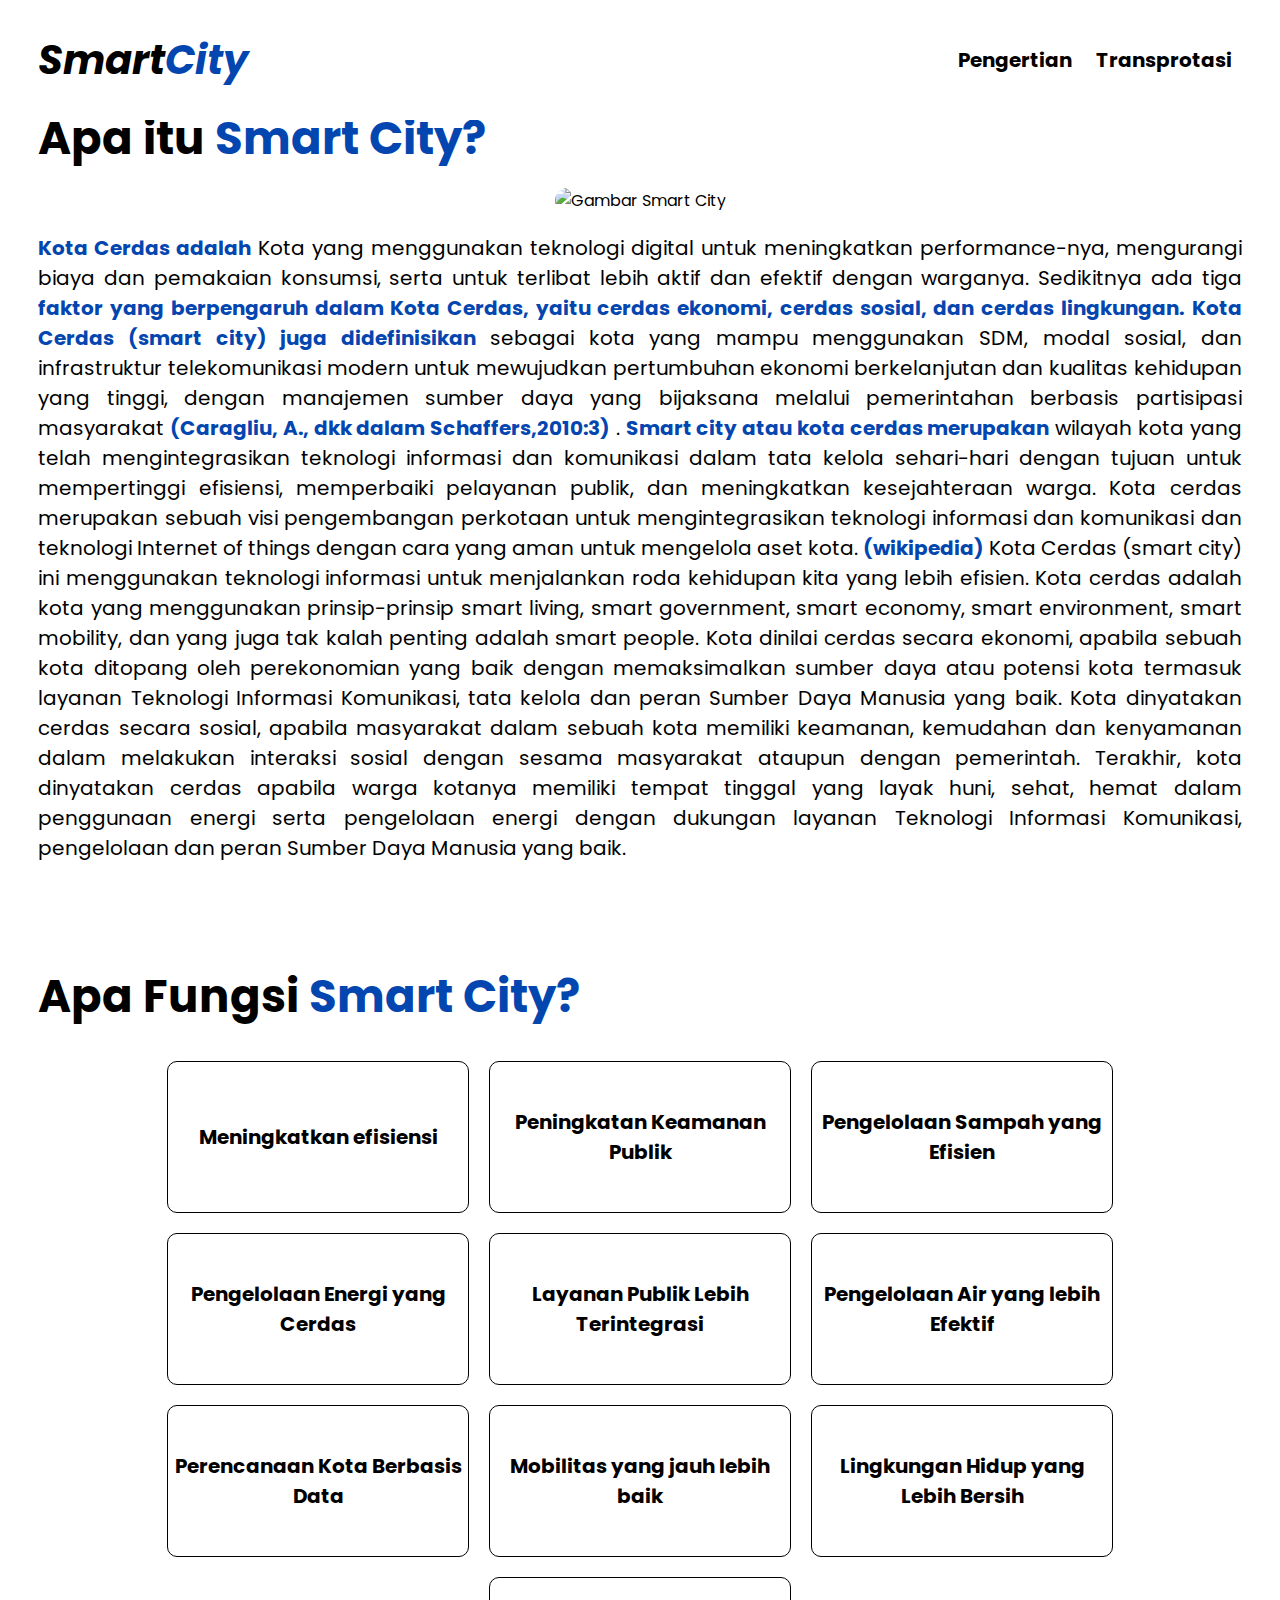
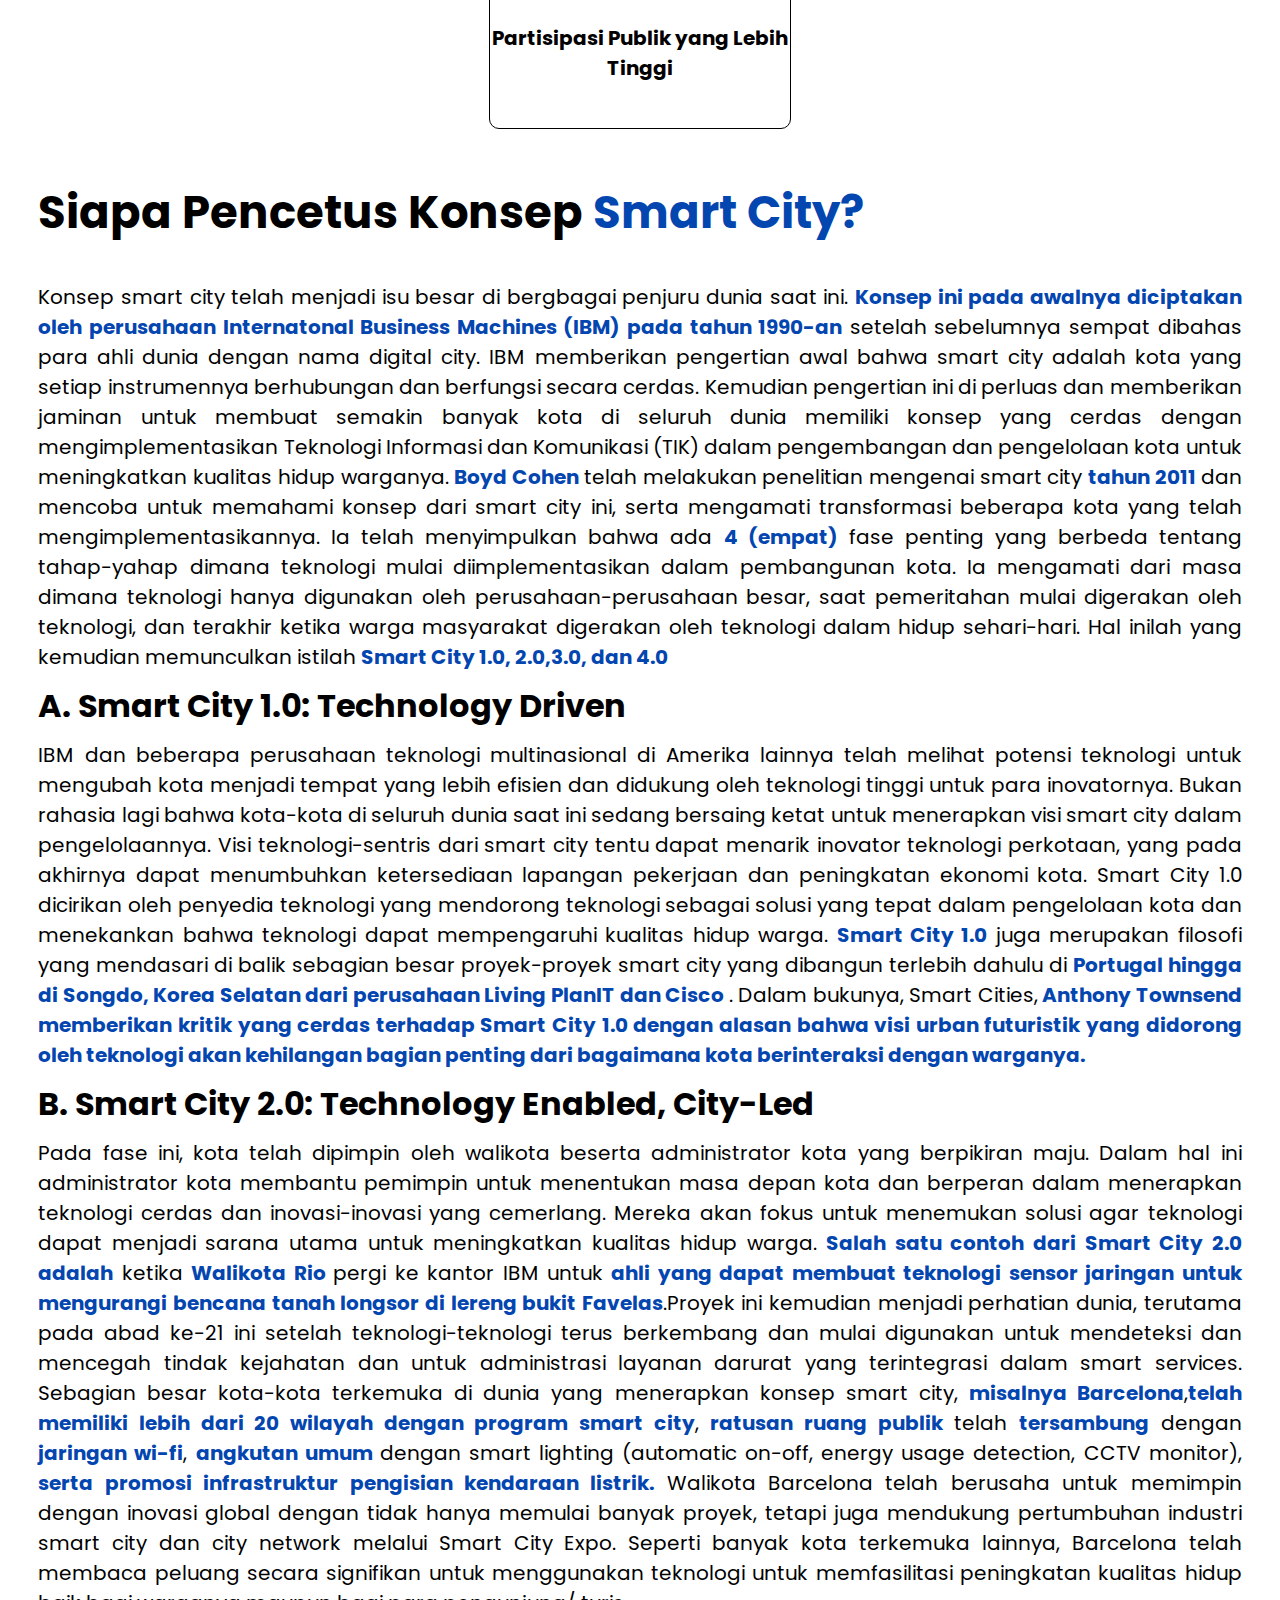
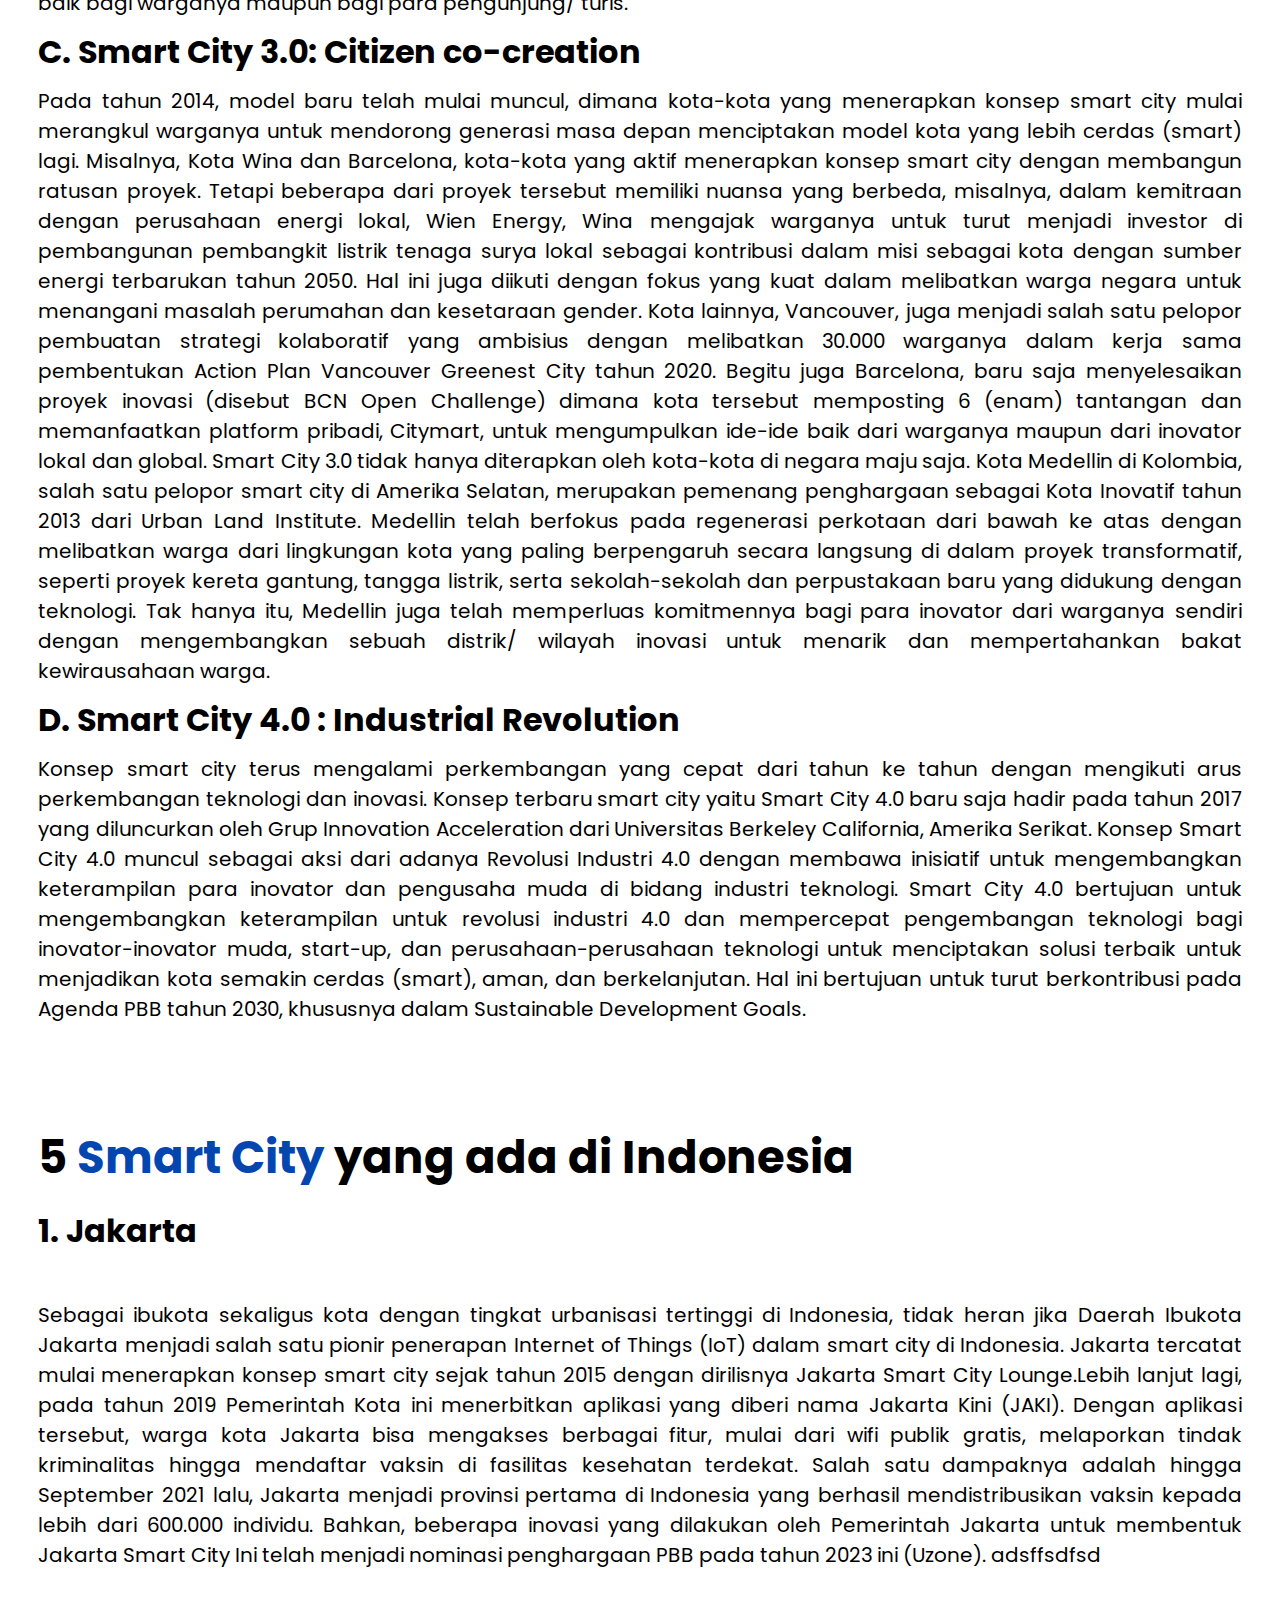
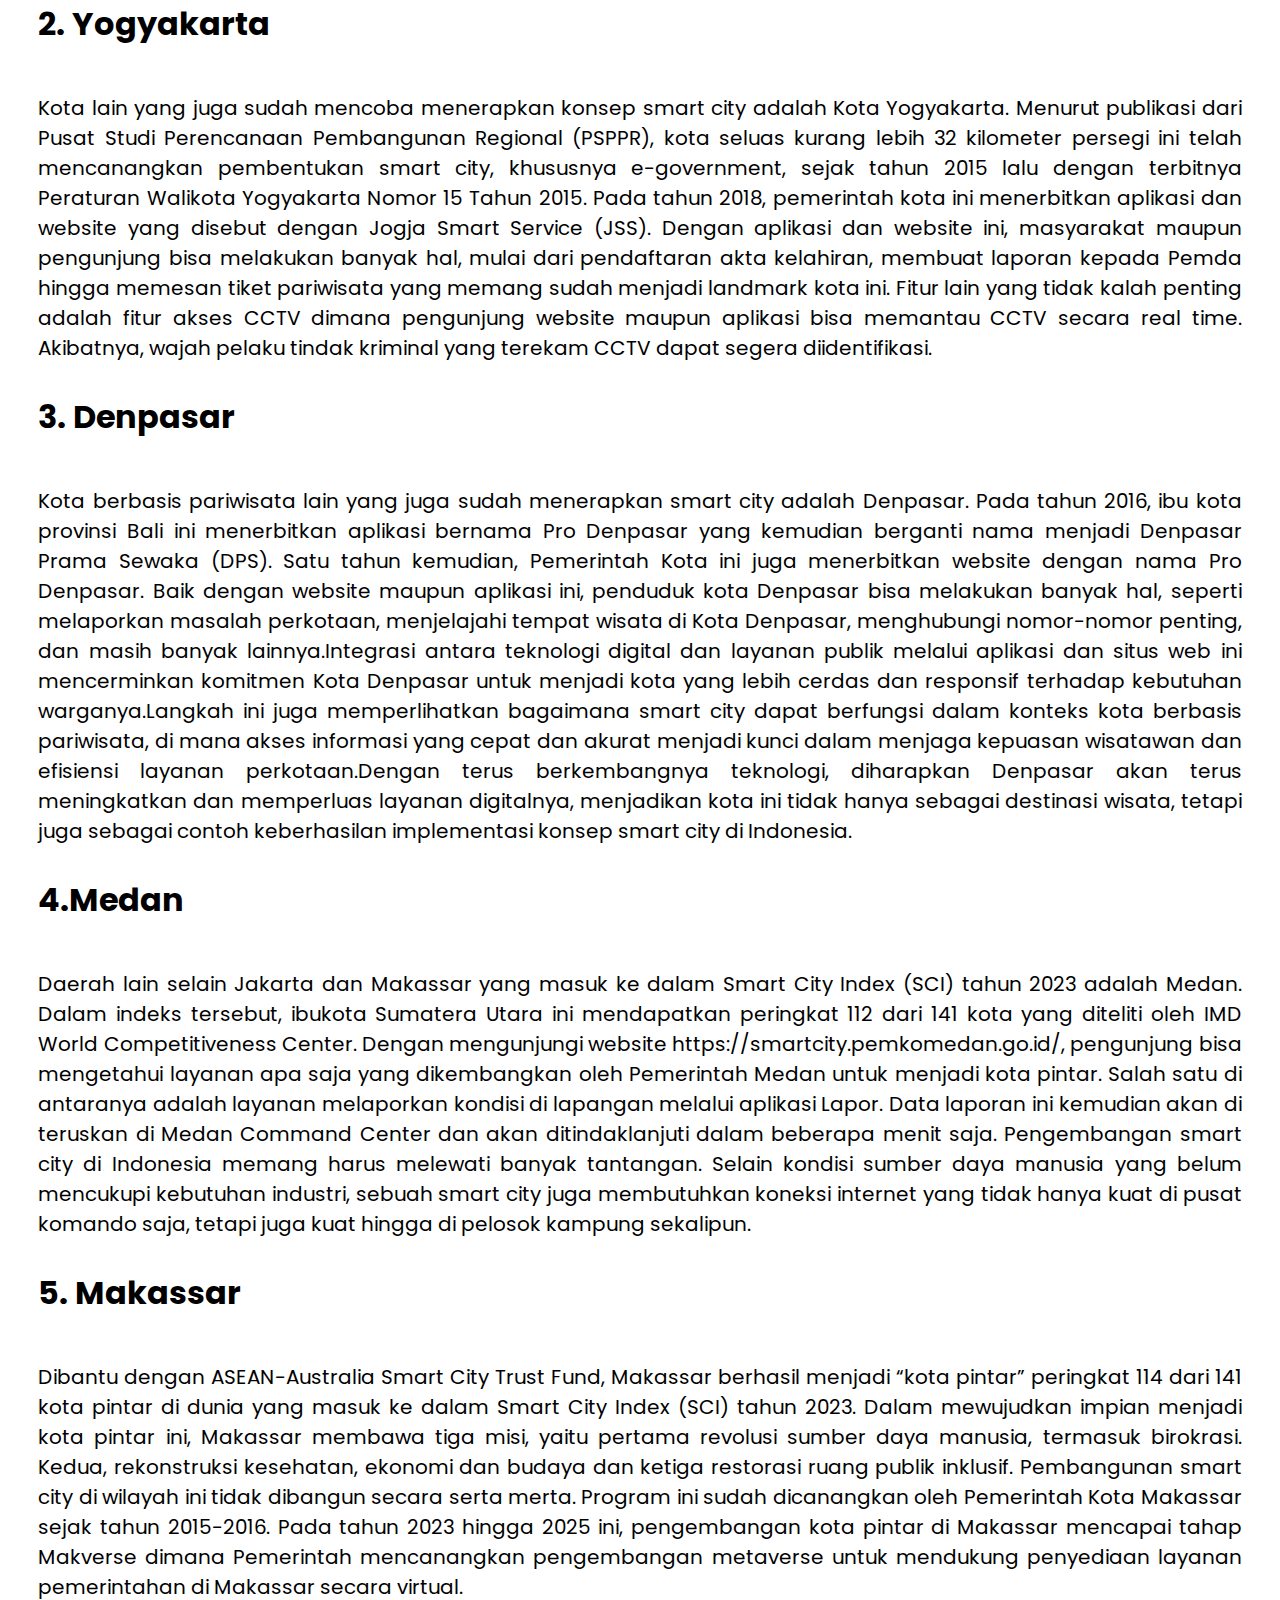
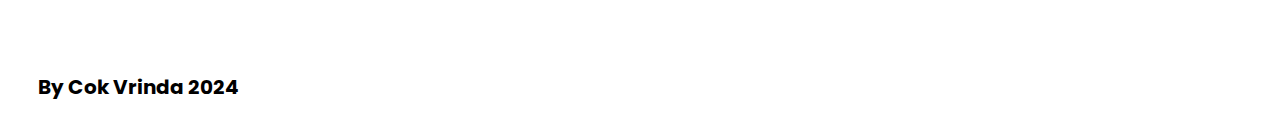
==== index.html @ 374bb56d "1801" ====
<!DOCTYPE html>
<html lang="en">

<head>
  <meta charset="UTF-8" />
  <meta name="viewport" content="width=device-width, initial-scale=1.0" />
  <title>Pengertian Smart City</title>
  <link rel="stylesheet" href="pengertianstyle.css" />
  <link rel="preconnect" href="https://fonts.googleapis.com" />
  <link rel="preconnect" href="https://fonts.gstatic.com" crossorigin />
  <link
    href="https://fonts.googleapis.com/css2?family=Poppins:ital,wght@0,100;0,200;0,300;0,400;0,500;0,600;0,700;0,800;0,900;1,100;1,200;1,300;1,400;1,500;1,600;1,700;1,800;1,900&display=swap"
    rel="stylesheet" />
  <script src="https://kit.fontawesome.com/1897315b86.js" crossorigin="anonymous"></script>

  <script src="https://unpkg.com/feather-icons"></script>
</head>

<body>
  <!-- Navbar -->
  <nav class="navbar" id="navbar">
    <div class="navbar-logo">
      <p>Smart<span>City</span></p>
    </div>
    <div class="navbar-tengah">
      <a href="index.html">Pengertian</a>
      <a href="Transprortasi.html">Transprotasi</a>
      <i data-feather="moon" id="modegelap" onclick="klikmodegelap()"></i>
      <i data-feather="sun" onclick="klikmodeterang()"></i>
    </div>
    <i data-feather="menu" id="menu"></i>
  </nav>
  <nav class="dropdown" id="dropdown">
    <div class="isidropdown ">
      <a href="index.html">Pengertian</a>
      <a href="Transprortasi.html">Transprotasi</a>
      <div class="isidropdown-mode"> <i data-feather="moon" id="modegelap" onclick="klikmodegelap()"></i>
        <i data-feather="sun" onclick="klikmodeterang()"></i>
      </div>
    </div>

  </nav>

  <!-- Isi -->
  <div class="isi">
    <p class="judul">Apa itu <span>Smart City?</span></p>
    <div class="awal">
      <img src="image/smartcity.jpg" alt="Gambar Smart City" />
      <div>
        <p>
          <span>Kota Cerdas adalah</span>
          Kota yang menggunakan teknologi digital untuk meningkatkan
          performance-nya, mengurangi biaya dan pemakaian konsumsi, serta
          untuk terlibat lebih aktif dan efektif dengan warganya. Sedikitnya
          ada tiga
          <span>faktor yang berpengaruh dalam Kota Cerdas, yaitu cerdas ekonomi,
            cerdas sosial, dan cerdas lingkungan.</span>
          <span>Kota Cerdas (smart city) juga didefinisikan</span> sebagai
          kota yang mampu menggunakan SDM, modal sosial, dan infrastruktur
          telekomunikasi modern untuk mewujudkan pertumbuhan ekonomi
          berkelanjutan dan kualitas kehidupan yang tinggi, dengan manajemen
          sumber daya yang bijaksana melalui pemerintahan berbasis partisipasi
          masyarakat <span>(Caragliu, A., dkk dalam Schaffers,2010:3)</span> .
          <span>Smart city atau kota cerdas merupakan</span> wilayah kota yang
          telah mengintegrasikan teknologi informasi dan komunikasi dalam tata
          kelola sehari-hari dengan tujuan untuk mempertinggi efisiensi,
          memperbaiki pelayanan publik, dan meningkatkan kesejahteraan warga.
          Kota cerdas merupakan sebuah visi pengembangan perkotaan untuk
          mengintegrasikan teknologi informasi dan komunikasi dan teknologi
          Internet of things dengan cara yang aman untuk mengelola aset kota.
          <span>(wikipedia)</span> Kota Cerdas (smart city) ini menggunakan
          teknologi informasi untuk menjalankan roda kehidupan kita yang lebih
          efisien. Kota cerdas adalah kota yang menggunakan prinsip-prinsip
          smart living, smart government, smart economy, smart environment,
          smart mobility, dan yang juga tak kalah penting adalah smart people.
          Kota dinilai cerdas secara ekonomi, apabila sebuah kota ditopang
          oleh perekonomian yang baik dengan memaksimalkan sumber daya atau
          potensi kota termasuk layanan Teknologi Informasi Komunikasi, tata
          kelola dan peran Sumber Daya Manusia yang baik. Kota dinyatakan
          cerdas secara sosial, apabila masyarakat dalam sebuah kota memiliki
          keamanan, kemudahan dan kenyamanan dalam melakukan interaksi sosial
          dengan sesama masyarakat ataupun dengan pemerintah. Terakhir, kota
          dinyatakan cerdas apabila warga kotanya memiliki tempat tinggal yang
          layak huni, sehat, hemat dalam penggunaan energi serta pengelolaan
          energi dengan dukungan layanan Teknologi Informasi Komunikasi,
          pengelolaan dan peran Sumber Daya Manusia yang baik.
        </p>
      </div>
    </div>
    <div class="kedua">
      <p class="judul">Apa Fungsi <span>Smart City?</span></p>
      <div class="kotak">
        <div>
          <i data-feather="command"></i>
          <p>Meningkatkan efisiensi</p>
        </div>
        <div>
          <i data-feather="lock"></i>
          <p>Peningkatan Keamanan Publik</p>
        </div>
        <div>
          <i data-feather="trash"></i>
          <p>Pengelolaan Sampah yang Efisien</p>
        </div>
        <div>
          <i data-feather="wind"></i>
          <p>Pengelolaan Energi yang Cerdas</p>
        </div>
        <div>
          <i data-feather="user"></i>
          <p>Layanan Publik Lebih Terintegrasi</p>
        </div>
        <div>
          <i data-feather="droplet"></i>
          <p>Pengelolaan Air yang lebih Efektif</p>
        </div>
        <div>
          <i data-feather="database"></i>
          <p>Perencanaan Kota Berbasis Data</p>
        </div>
        <div>
          <i data-feather="truck"></i>
          <p>Mobilitas yang jauh lebih baik</p>
        </div>
        <div>
          <i data-feather="cloud"></i>
          <p>Lingkungan Hidup yang Lebih Bersih</p>
        </div>
        <div>
          <i data-feather="user"></i>
          <p>Partisipasi Publik yang Lebih Tinggi</p>
        </div>
      </div>
    </div>
    <p class="judul">Siapa Pencetus Konsep <span>Smart City? </span></p>

    <div class="ketiga">
      <img src="image/IBM.png" alt="" />
      <div>
        <p>
          Konsep smart city telah menjadi isu besar di bergbagai penjuru dunia
          saat ini.
          <span>Konsep ini pada awalnya diciptakan oleh perusahaan Internatonal
            Business Machines (IBM) pada tahun 1990-an</span>
          setelah sebelumnya sempat dibahas para ahli dunia dengan nama
          digital city. IBM memberikan pengertian awal bahwa smart city adalah
          kota yang setiap instrumennya berhubungan dan berfungsi secara
          cerdas. Kemudian pengertian ini di perluas dan memberikan jaminan
          untuk membuat semakin banyak kota di seluruh dunia memiliki konsep
          yang cerdas dengan mengimplementasikan Teknologi Informasi dan
          Komunikasi (TIK) dalam pengembangan dan pengelolaan kota untuk
          meningkatkan kualitas hidup warganya. <span>Boyd Cohen </span> telah
          melakukan penelitian mengenai smart city
          <span> tahun 2011 </span> dan mencoba untuk memahami konsep dari
          smart city ini, serta mengamati transformasi beberapa kota yang
          telah mengimplementasikannya. Ia telah menyimpulkan bahwa ada
          <span>4 (empat)</span> fase penting yang berbeda tentang tahap-yahap
          dimana teknologi mulai diimplementasikan dalam pembangunan kota. Ia
          mengamati dari masa dimana teknologi hanya digunakan oleh
          perusahaan-perusahaan besar, saat pemeritahan mulai digerakan oleh
          teknologi, dan terakhir ketika warga masyarakat digerakan oleh
          teknologi dalam hidup sehari-hari. Hal inilah yang kemudian
          memunculkan istilah
          <span>Smart City 1.0, 2.0,3.0, dan 4.0 </span>
        </p>
        <h1>A. Smart City 1.0: Technology Driven</h1>
        <p>
          IBM dan beberapa perusahaan teknologi multinasional di Amerika
          lainnya telah melihat potensi teknologi untuk mengubah kota menjadi
          tempat yang lebih efisien dan didukung oleh teknologi tinggi untuk
          para inovatornya. Bukan rahasia lagi bahwa kota-kota di seluruh
          dunia saat ini sedang bersaing ketat untuk menerapkan visi smart
          city dalam pengelolaannya. Visi teknologi-sentris dari smart city
          tentu dapat menarik inovator teknologi perkotaan, yang pada akhirnya
          dapat menumbuhkan ketersediaan lapangan pekerjaan dan peningkatan
          ekonomi kota. Smart City 1.0 dicirikan oleh penyedia teknologi yang
          mendorong teknologi sebagai solusi yang tepat dalam pengelolaan kota
          dan menekankan bahwa teknologi dapat mempengaruhi kualitas hidup
          warga. <span>Smart City 1.0</span> juga merupakan filosofi yang
          mendasari di balik sebagian besar proyek-proyek smart city yang
          dibangun terlebih dahulu di
          <span>
            Portugal hingga di Songdo, Korea Selatan dari perusahaan Living
            PlanIT dan Cisco </span>. Dalam bukunya, Smart Cities,<span>
            Anthony Townsend memberikan kritik yang cerdas terhadap Smart City
            1.0 dengan alasan bahwa visi urban futuristik yang didorong oleh
            teknologi akan kehilangan bagian penting dari bagaimana kota
            berinteraksi dengan warganya.</span>
        </p>
        <h1>B. Smart City 2.0: Technology Enabled, City-Led</h1>
        <p>
          Pada fase ini, kota telah dipimpin oleh walikota beserta
          administrator kota yang berpikiran maju. Dalam hal ini administrator
          kota membantu pemimpin untuk menentukan masa depan kota dan berperan
          dalam menerapkan teknologi cerdas dan inovasi-inovasi yang
          cemerlang. Mereka akan fokus untuk menemukan solusi agar teknologi
          dapat menjadi sarana utama untuk meningkatkan kualitas hidup warga.
          <span>Salah satu contoh dari Smart City 2.0 adalah</span> ketika
          <span>Walikota Rio </span> pergi ke kantor IBM untuk
          <span>
            ahli yang dapat membuat teknologi sensor jaringan untuk mengurangi
            bencana tanah longsor di lereng bukit Favelas</span>.Proyek ini kemudian menjadi perhatian dunia, terutama
          pada abad
          ke-21 ini setelah teknologi-teknologi terus berkembang dan mulai
          digunakan untuk mendeteksi dan mencegah tindak kejahatan dan untuk
          administrasi layanan darurat yang terintegrasi dalam smart services.
          Sebagian besar kota-kota terkemuka di dunia yang menerapkan konsep
          smart city, <span>misalnya Barcelona</span>,<span>telah memiliki lebih dari 20 wilayah dengan program smart
            city</span>, <span>ratusan ruang publik</span> telah
          <span>tersambung</span> dengan <span>jaringan wi-fi</span>,
          <span>angkutan umum </span>dengan smart lighting (automatic on-off,
          energy usage detection, CCTV monitor),
          <span>serta promosi infrastruktur pengisian kendaraan listrik.</span>
          Walikota Barcelona telah berusaha untuk memimpin dengan inovasi
          global dengan tidak hanya memulai banyak proyek, tetapi juga
          mendukung pertumbuhan industri smart city dan city network melalui
          Smart City Expo. Seperti banyak kota terkemuka lainnya, Barcelona
          telah membaca peluang secara signifikan untuk menggunakan teknologi
          untuk memfasilitasi peningkatan kualitas hidup baik bagi warganya
          maupun bagi para pengunjung/ turis.
        </p>
        <h1>C. Smart City 3.0: Citizen co-creation</h1>
        <p>
          Pada tahun 2014, model baru telah mulai muncul, dimana kota-kota
          yang menerapkan konsep smart city mulai merangkul warganya untuk
          mendorong generasi masa depan menciptakan model kota yang lebih
          cerdas (smart) lagi. Misalnya, Kota Wina dan Barcelona, kota-kota
          yang aktif menerapkan konsep smart city dengan membangun ratusan
          proyek. Tetapi beberapa dari proyek tersebut memiliki nuansa yang
          berbeda, misalnya, dalam kemitraan dengan perusahaan energi lokal,
          Wien Energy, Wina mengajak warganya untuk turut menjadi investor di
          pembangunan pembangkit listrik tenaga surya lokal sebagai kontribusi
          dalam misi sebagai kota dengan sumber energi terbarukan tahun 2050.
          Hal ini juga diikuti dengan fokus yang kuat dalam melibatkan warga
          negara untuk menangani masalah perumahan dan kesetaraan gender. Kota
          lainnya, Vancouver, juga menjadi salah satu pelopor pembuatan
          strategi kolaboratif yang ambisius dengan melibatkan 30.000 warganya
          dalam kerja sama pembentukan Action Plan Vancouver Greenest City
          tahun 2020. Begitu juga Barcelona, baru saja menyelesaikan proyek
          inovasi (disebut BCN Open Challenge) dimana kota tersebut memposting
          6 (enam) tantangan dan memanfaatkan platform pribadi, Citymart,
          untuk mengumpulkan ide-ide baik dari warganya maupun dari inovator
          lokal dan global. Smart City 3.0 tidak hanya diterapkan oleh
          kota-kota di negara maju saja. Kota Medellin di Kolombia, salah satu
          pelopor smart city di Amerika Selatan, merupakan pemenang
          penghargaan sebagai Kota Inovatif tahun 2013 dari Urban Land
          Institute. Medellin telah berfokus pada regenerasi perkotaan dari
          bawah ke atas dengan melibatkan warga dari lingkungan kota yang
          paling berpengaruh secara langsung di dalam proyek transformatif,
          seperti proyek kereta gantung, tangga listrik, serta sekolah-sekolah
          dan perpustakaan baru yang didukung dengan teknologi. Tak hanya itu,
          Medellin juga telah memperluas komitmennya bagi para inovator dari
          warganya sendiri dengan mengembangkan sebuah distrik/ wilayah
          inovasi untuk menarik dan mempertahankan bakat kewirausahaan warga.
        </p>
        <h1>D. Smart City 4.0 : Industrial Revolution</h1>
        <p>
          Konsep smart city terus mengalami perkembangan yang cepat dari tahun
          ke tahun dengan mengikuti arus perkembangan teknologi dan inovasi.
          Konsep terbaru smart city yaitu Smart City 4.0 baru saja hadir pada
          tahun 2017 yang diluncurkan oleh Grup Innovation Acceleration dari
          Universitas Berkeley California, Amerika Serikat. Konsep Smart City
          4.0 muncul sebagai aksi dari adanya Revolusi Industri 4.0 dengan
          membawa inisiatif untuk mengembangkan keterampilan para inovator dan
          pengusaha muda di bidang industri teknologi. Smart City 4.0
          bertujuan untuk mengembangkan keterampilan untuk revolusi industri
          4.0 dan mempercepat pengembangan teknologi bagi inovator-inovator
          muda, start-up, dan perusahaan-perusahaan teknologi untuk
          menciptakan solusi terbaik untuk menjadikan kota semakin cerdas
          (smart), aman, dan berkelanjutan. Hal ini bertujuan untuk turut
          berkontribusi pada Agenda PBB tahun 2030, khususnya dalam
          Sustainable Development Goals.
        </p>
      </div>
    </div>
    <p class="judul">5 <span>Smart City </span>yang ada di Indonesia</p>
    <div class="keempat">
      <h1>1. Jakarta</h1>

      <div class="contoh">
        <img src="image/jakarta.jpg" alt="" />
        <p>
          Sebagai ibukota sekaligus kota dengan tingkat urbanisasi tertinggi
          di Indonesia, tidak heran jika Daerah Ibukota Jakarta menjadi salah
          satu pionir penerapan Internet of Things (IoT) dalam smart city di
          Indonesia. Jakarta tercatat mulai menerapkan konsep smart city sejak
          tahun 2015 dengan dirilisnya Jakarta Smart City Lounge.Lebih lanjut
          lagi, pada tahun 2019 Pemerintah Kota ini menerbitkan aplikasi yang
          diberi nama Jakarta Kini (JAKI). Dengan aplikasi tersebut, warga
          kota Jakarta bisa mengakses berbagai fitur, mulai dari wifi publik
          gratis, melaporkan tindak kriminalitas hingga mendaftar vaksin di
          fasilitas kesehatan terdekat. Salah satu dampaknya adalah hingga
          September 2021 lalu, Jakarta menjadi provinsi pertama di Indonesia
          yang berhasil mendistribusikan vaksin kepada lebih dari 600.000
          individu. Bahkan, beberapa inovasi yang dilakukan oleh Pemerintah
          Jakarta untuk membentuk Jakarta Smart City Ini telah menjadi
          nominasi penghargaan PBB pada tahun 2023 ini (Uzone). adsffsdfsd
        </p>
      </div>
      <h1>2. Yogyakarta</h1>
      <div class="contoh">
        <img src="image/yogyakarta.jpg" alt="" />
        <p>
          Kota lain yang juga sudah mencoba menerapkan konsep smart city
          adalah Kota Yogyakarta. Menurut publikasi dari Pusat Studi
          Perencanaan Pembangunan Regional (PSPPR), kota seluas kurang lebih
          32 kilometer persegi ini telah mencanangkan pembentukan smart city,
          khususnya e-government, sejak tahun 2015 lalu dengan terbitnya
          Peraturan Walikota Yogyakarta Nomor 15 Tahun 2015. Pada tahun 2018,
          pemerintah kota ini menerbitkan aplikasi dan website yang disebut
          dengan Jogja Smart Service (JSS). Dengan aplikasi dan website ini,
          masyarakat maupun pengunjung bisa melakukan banyak hal, mulai dari
          pendaftaran akta kelahiran, membuat laporan kepada Pemda hingga
          memesan tiket pariwisata yang memang sudah menjadi landmark kota
          ini. Fitur lain yang tidak kalah penting adalah fitur akses CCTV
          dimana pengunjung website maupun aplikasi bisa memantau CCTV secara
          real time. Akibatnya, wajah pelaku tindak kriminal yang terekam CCTV
          dapat segera diidentifikasi.
        </p>
      </div>
      <h1>3. Denpasar</h1>
      <div class="contoh">
        <img src="image/Denpasar-2_0.jpeg" alt="" />
        <p>
          Kota berbasis pariwisata lain yang juga sudah menerapkan smart city
          adalah Denpasar. Pada tahun 2016, ibu kota provinsi Bali ini
          menerbitkan aplikasi bernama Pro Denpasar yang kemudian berganti
          nama menjadi Denpasar Prama Sewaka (DPS). Satu tahun kemudian,
          Pemerintah Kota ini juga menerbitkan website dengan nama Pro
          Denpasar. Baik dengan website maupun aplikasi ini, penduduk kota
          Denpasar bisa melakukan banyak hal, seperti melaporkan masalah
          perkotaan, menjelajahi tempat wisata di Kota Denpasar, menghubungi
          nomor-nomor penting, dan masih banyak lainnya.Integrasi antara
          teknologi digital dan layanan publik melalui aplikasi dan situs web
          ini mencerminkan komitmen Kota Denpasar untuk menjadi kota yang
          lebih cerdas dan responsif terhadap kebutuhan warganya.Langkah ini
          juga memperlihatkan bagaimana smart city dapat berfungsi dalam
          konteks kota berbasis pariwisata, di mana akses informasi yang cepat
          dan akurat menjadi kunci dalam menjaga kepuasan wisatawan dan
          efisiensi layanan perkotaan.Dengan terus berkembangnya teknologi,
          diharapkan Denpasar akan terus meningkatkan dan memperluas layanan
          digitalnya, menjadikan kota ini tidak hanya sebagai destinasi
          wisata, tetapi juga sebagai contoh keberhasilan implementasi konsep
          smart city di Indonesia.
        </p>
      </div>
      <h1>4.Medan</h1>
      <div class="contoh">
        <img src="/image/KOTA-MEDAN.jpg" alt="" />
        <p>
          Daerah lain selain Jakarta dan Makassar yang masuk ke dalam Smart
          City Index (SCI) tahun 2023 adalah Medan. Dalam indeks tersebut,
          ibukota Sumatera Utara ini mendapatkan peringkat 112 dari 141 kota
          yang diteliti oleh IMD World Competitiveness Center. Dengan
          mengunjungi website https://smartcity.pemkomedan.go.id/, pengunjung
          bisa mengetahui layanan apa saja yang dikembangkan oleh Pemerintah
          Medan untuk menjadi kota pintar. Salah satu di antaranya adalah
          layanan melaporkan kondisi di lapangan melalui aplikasi Lapor. Data
          laporan ini kemudian akan di teruskan di Medan Command Center dan
          akan ditindaklanjuti dalam beberapa menit saja. Pengembangan smart
          city di Indonesia memang harus melewati banyak tantangan. Selain
          kondisi sumber daya manusia yang belum mencukupi kebutuhan industri,
          sebuah smart city juga membutuhkan koneksi internet yang tidak hanya
          kuat di pusat komando saja, tetapi juga kuat hingga di pelosok
          kampung sekalipun.
        </p>
      </div>
      <h1>5. Makassar</h1>
      <div class="contoh">
        <img src="image/makasar.jpg" alt="" />
        <p>
          Dibantu dengan ASEAN-Australia Smart City Trust Fund, Makassar
          berhasil menjadi “kota pintar” peringkat 114 dari 141 kota pintar di
          dunia yang masuk ke dalam Smart City Index (SCI) tahun 2023. Dalam
          mewujudkan impian menjadi kota pintar ini, Makassar membawa tiga
          misi, yaitu pertama revolusi sumber daya manusia, termasuk
          birokrasi. Kedua, rekonstruksi kesehatan, ekonomi dan budaya dan
          ketiga restorasi ruang publik inklusif. Pembangunan smart city di
          wilayah ini tidak dibangun secara serta merta. Program ini sudah
          dicanangkan oleh Pemerintah Kota Makassar sejak tahun 2015-2016.
          Pada tahun 2023 hingga 2025 ini, pengembangan kota pintar di
          Makassar mencapai tahap Makverse dimana Pemerintah mencanangkan
          pengembangan metaverse untuk mendukung penyediaan layanan
          pemerintahan di Makassar secara virtual.
        </p>
      </div>
    </div>
  </div>
  <footer>
    <div class="footeratas">  
      <a href="https://www.instagram.com/cokvrindaaa88/"><i class="fa-brands fa-instagram"></i></a>
      <a href="https://www.tiktok.com/@cokvrindaa"><i class="fa-brands fa-tiktok"></i></a>
    </div>
    <p>By Cok Vrinda 2024</p>
  </footer>
  <script>
    feather.replace();
  </script>
  <script src="index.js"></script>
</body>

</html>
---- pengertianstyle.css ----
:root {
  --primary: rgb(4, 70, 176);
}

* {
  font-family: "Poppins", sans-serif;
  margin: 0;
  padding: 0;
  text-decoration: none;
}

body {
  font-family: "Poppins", sans-serif;
}

.navbar {
  padding: 30px 3%;
  display: flex;
  justify-content: space-between;
  align-items: center;
  position: fixed;
  top: 0;
  left: 0;
  right: 0;
  z-index: 9999;
  background-color: white;
}

.navbar .navbar-logo {
  font-weight: bold;
  font-size: 40px;
  font-style: italic;
}

.navbar .navbar-logo span {
  font-weight: bold;
  font-size: 40px;
  font-style: italic;
  color: var(--primary);
}

.navbar .navbar-tengah a {
  font-weight: bold;
  font-size: 20px;
  color: black;
  padding: 10px;
}

.isi {
  padding: 30px 3%;
}
/* Isi awal */
.isi .awal {
  display: block;
  gap: 20px;
  align-items: flex-start;
  margin-bottom: 100px;
}

.isi .judul {
  font-weight: bold;
  font-size: 45px;
  margin-top: 50px;
  margin-bottom: 15px;
}

.isi .judul span {
  font-weight: bold;
  color: var(--primary);
}

.isi .awal p {
  text-align: justify;
  font-size: 20px;
}

.isi .awal img {
  max-width: 40%;
  border-radius: 20px;
  height: auto;
  float: left;
  object-fit: cover;
  margin-right: 10px;
}
.isi .awal span {
  font-weight: bold;
  color: var(--primary);
}

/* Isi ke 2 */
.kedua .judul {
  margin-bottom: 30px;
}

.kedua .kotak {
  display: flex;
  gap: 20px;
  flex-wrap: wrap;
  align-items: center;
  justify-content: center;
}

.kedua .kotak div {
  border-radius: 10px;
  border: solid 1px;
  height: 150px;
  width: 300px;
  flex-direction: column;
  display: flex;
  align-items: center;
  justify-content: center;
  text-align: center;
}

.kedua .kotak div p {
  font-size: 20px;
  font-weight: bold;
  margin: 0;
}

/* Isi ke tiga */
.judul {
  margin-top: 30px;
}

.ketiga span {
  color: var(--primary);
  font-weight: bold;
}

.ketiga p {
  text-align: justify;
  font-size: 20px;
}

.isi .ketiga {
  display: block;
  gap: 20px;
  align-items: flex-end;
  margin-bottom: 100px;
}

.isi .ketiga img {
  max-width: 40%;
  border-radius: 20px;
  height: auto;
  float: right;
  object-fit: cover;
  margin-left: 10px;
}
.isi .ketiga h1 {
  margin-top: 10px;
  margin-bottom: 10px;
}
/* Isi ke empat */
.isi .keempat span {
  font-weight: bold;
  color: var(--primary);
}
.keempat p {
  text-align: justify;
  font-size: 20px;
}
.keempat .contoh {
  display: block;
  gap: 20px;
  align-items: flex-start;
  margin-bottom: 10px;
}
.keempat .contoh img {
  max-width: 20%;
  border-radius: 20px;
  height: auto;
  float: left;
  object-fit: cover;
  margin-right: 10px;
}

#menu {
  display: none;
}
/* Dark Light Mode */
body.styledarkmode {
  background-color: black;
  color: white;
}
.navbar.styledarkmode {
  background-color: black;
}
.navbar.styledarkmode a {
  color: white;
}
.dropdown.styledarkmode {
  background-color: black;
}
.dropdown.styledarkmode a {
  color: white;
}
/* Footer */
footer{
  padding: 30px 3%;
  display: flex;
  flex-direction: column;
}
.footeratas{
  display: flex;
  gap: 10px;
}
footer p{
  font-size: 20px;
  font-weight: bold;
}
footer i{
  font-size: 20px;
  font-weight: bold;
  color: black;
}

/* Responsiv */
@media (max-width: 1440px) {
  .isi .awal,
  .isi .ketiga,
  .isi .keempat {
    flex-direction: column;
    gap: 20px;
    /* align-items: center; */
    display: flex;
  }
  .judul {
    text-align: left;
  }

  .isi .awal img,
  .isi .ketiga img {
    max-width: 70%;
    margin: 0 auto; /* Pusatkan gambar */
    float: none; /* Hapus floating */
  }
  .isi .keempat img {
    max-width: 30%;
    margin: 0 auto; /* Pusatkan gambar */
    float: none; /* Hapus floating */
  }
}
/* hp */
@media (max-width: 900px) {
  /* Dropdown */
  .dropdown {
    padding: 30px 3%;
    display: flex;
    position: fixed;
    margin-top: 80px;
    background-color: white;
    display: none;
    left: 0;
    right: 0;
  }
  .isidropdown{
    display: flex;
    flex-direction: column;
    align-items: center;
    gap: 10px ;
  }
  .isidropdown a{
    color: black;
    font-weight: bold;
  }
  .isidropdown-mode{
    display: flex;
    flex-direction: row;
  }
  .navbar {
    padding: 20px 3%;
    display: flex;
    justify-content: space-between;
    align-items: center;
    position: fixed;
    top: 0;
    left: 0;
    right: 0;
    z-index: 9999;
    background-color: white;
  }
  .navbar .navbar-tengah {
    display: none;
  }
  #menu {
    display: block;
  }
  .isi .judul {
    font-weight: bold;
    font-size: 35px;
    margin-top: 60px;
    margin-bottom: 15px;
  }
  .navbar .navbar-logo {
    font-weight: bold;
    font-size: 35px;
    font-style: italic;
  }
  .navbar .navbar-logo span {
    font-weight: bold;
    font-size: 35px;
    font-style: italic;
  }
  .isi .awal p {
    text-align: justify;
    font-size: 18px;
  }

  .isi .ketiga p {
    text-align: justify;
    font-size: 18px;
  }
  .isi .keempat p {
    text-align: justify;
    font-size: 18px;
  }
  .isi .awal img {
    max-width: 100%;
    border-radius: 20px;
    height: auto;
    float: left;
    object-fit: cover;
    margin-right: 10px;
  }
  .isi .ketiga img {
    max-width: 100%;
    border-radius: 20px;
    height: auto;
    float: left;
    object-fit: cover;
    margin-right: 10px;
  }
  .isi .keempat img {
    max-width: 100%;
    border-radius: 20px;
    height: auto;
    float: left;
    object-fit: cover;
    margin-right: 10px;
  }
}
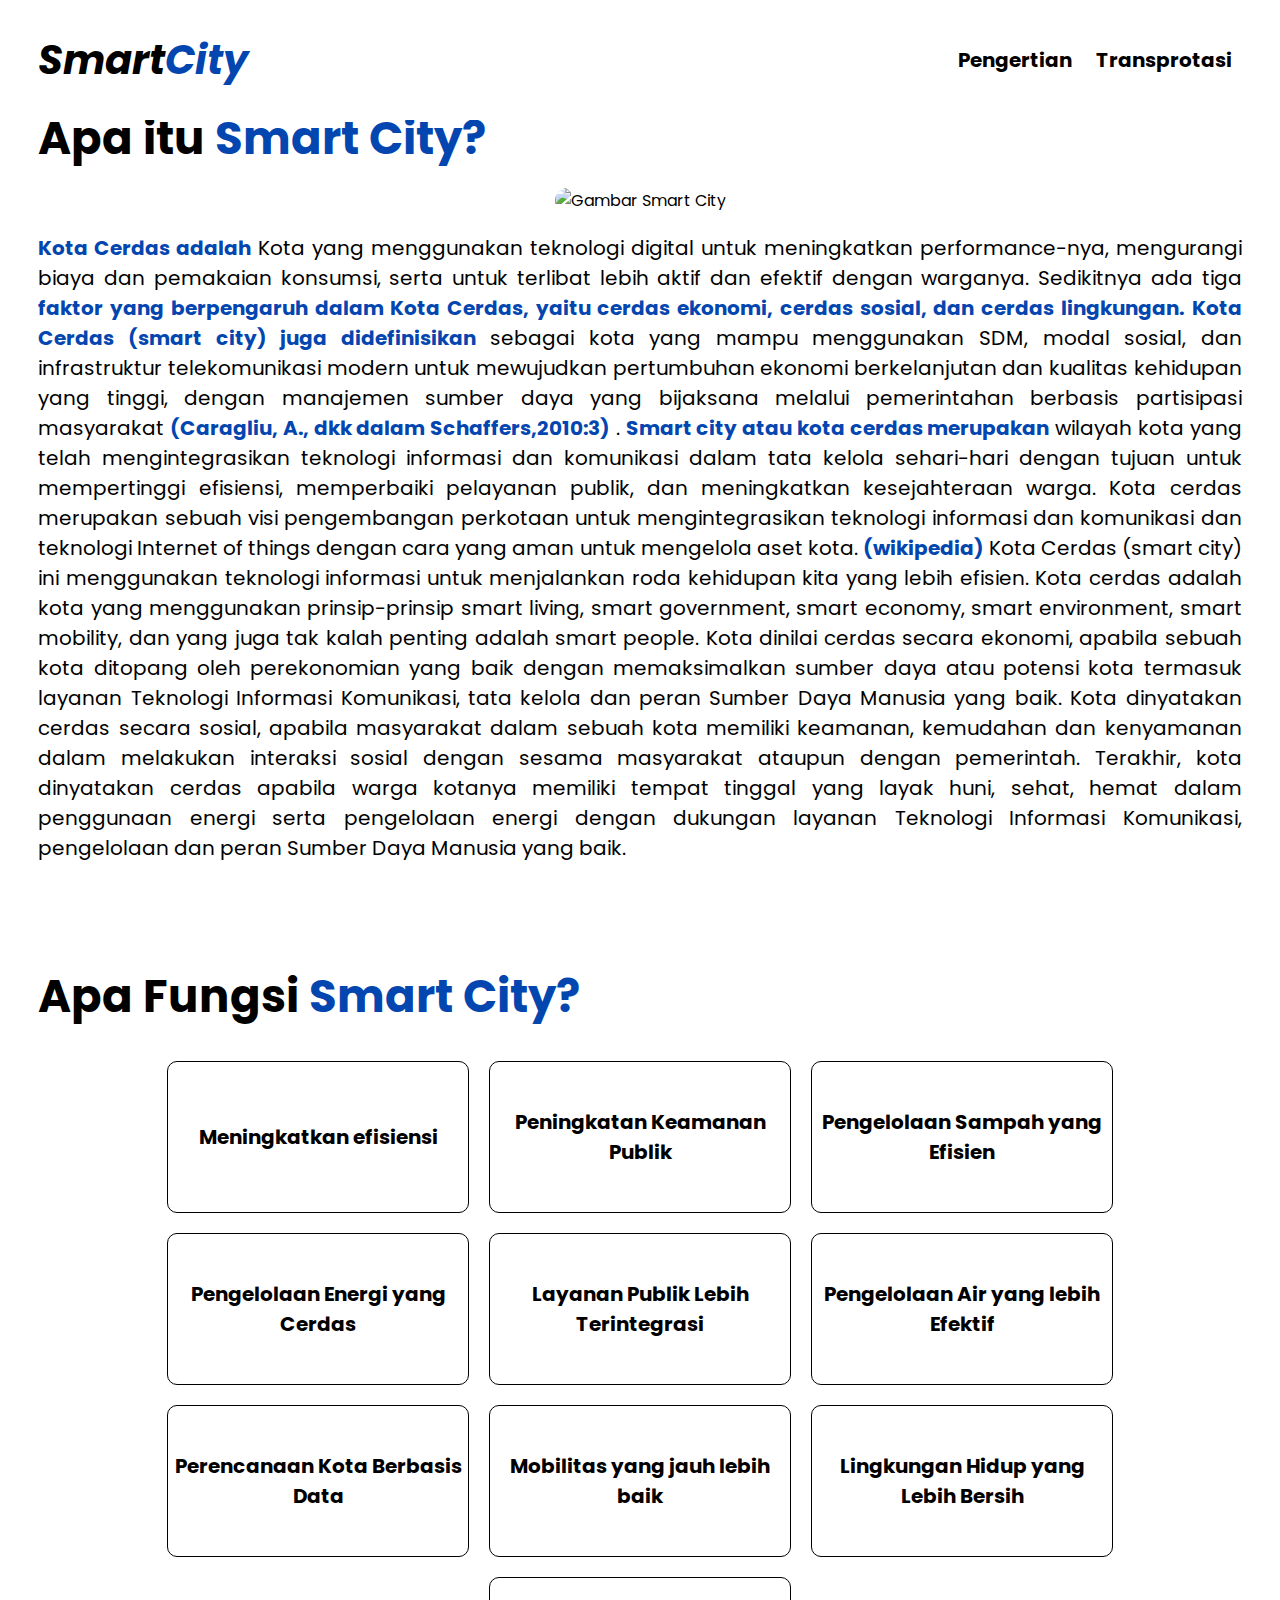
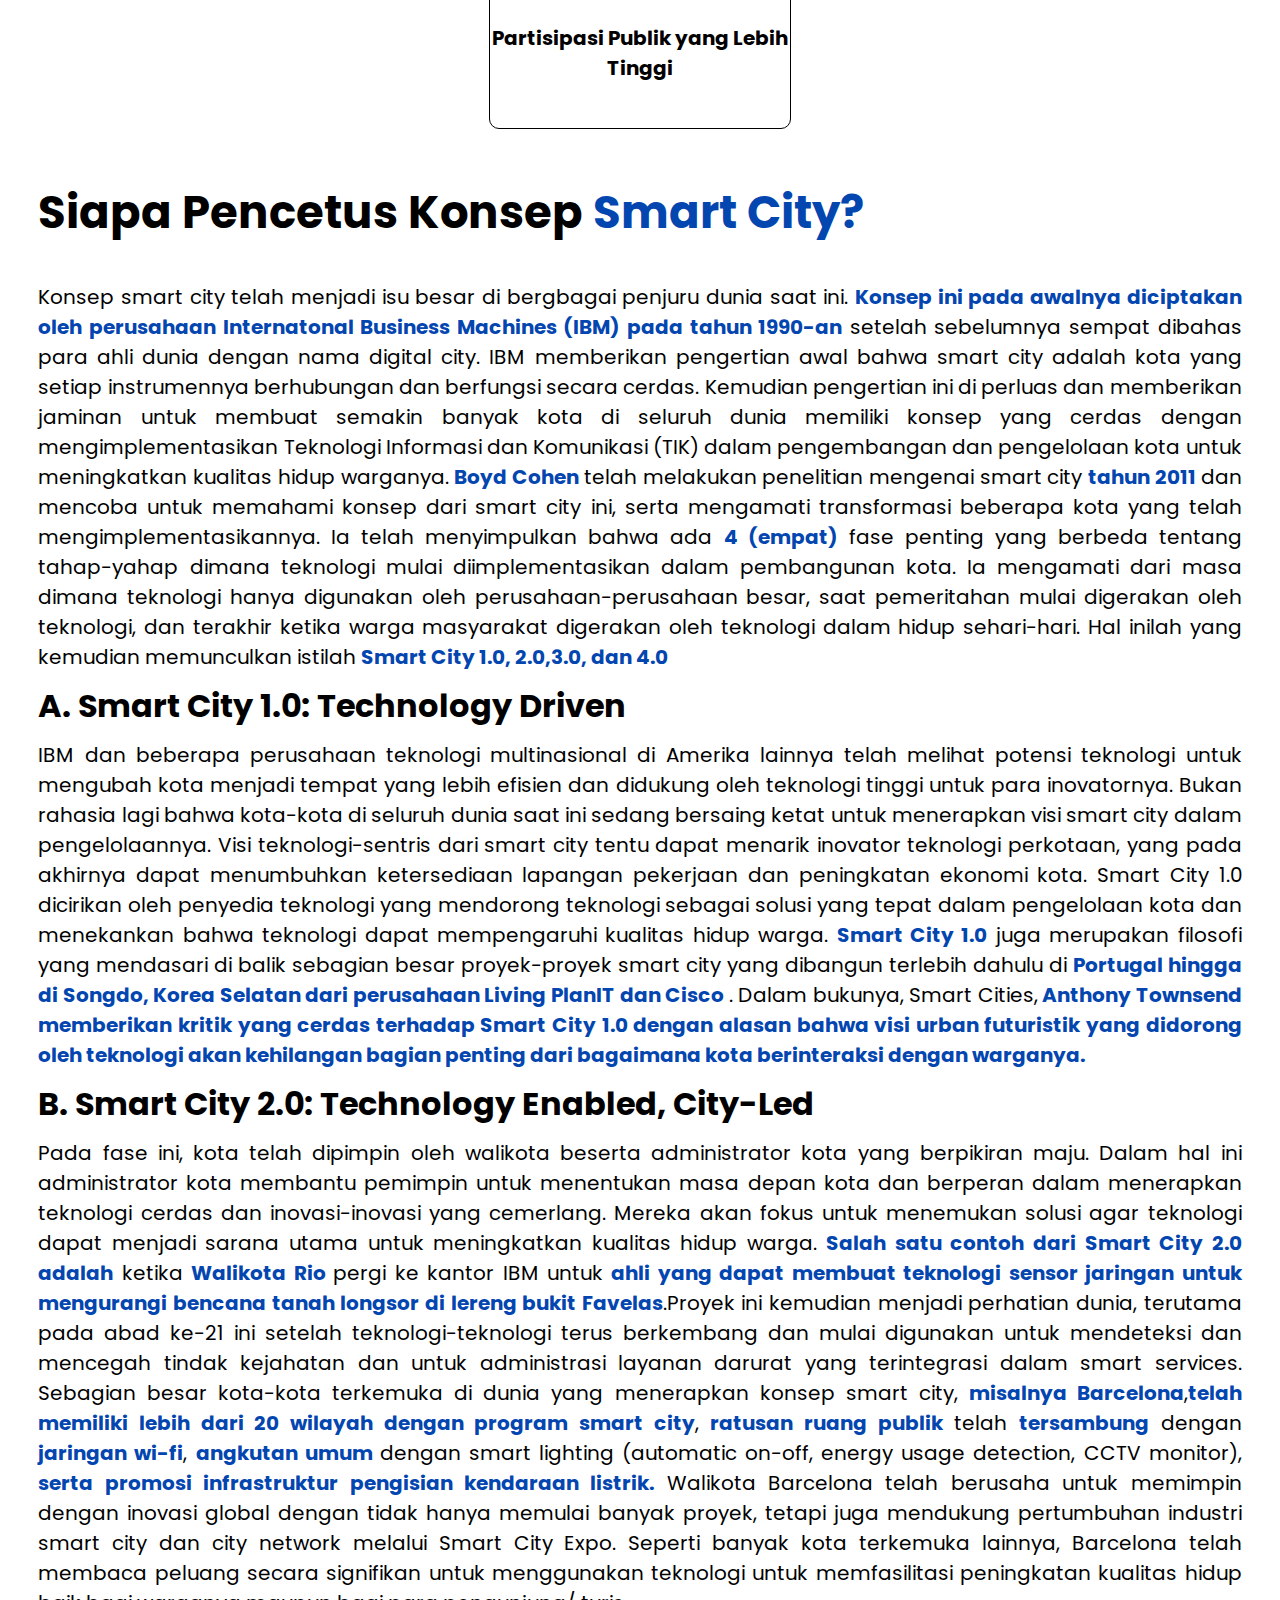
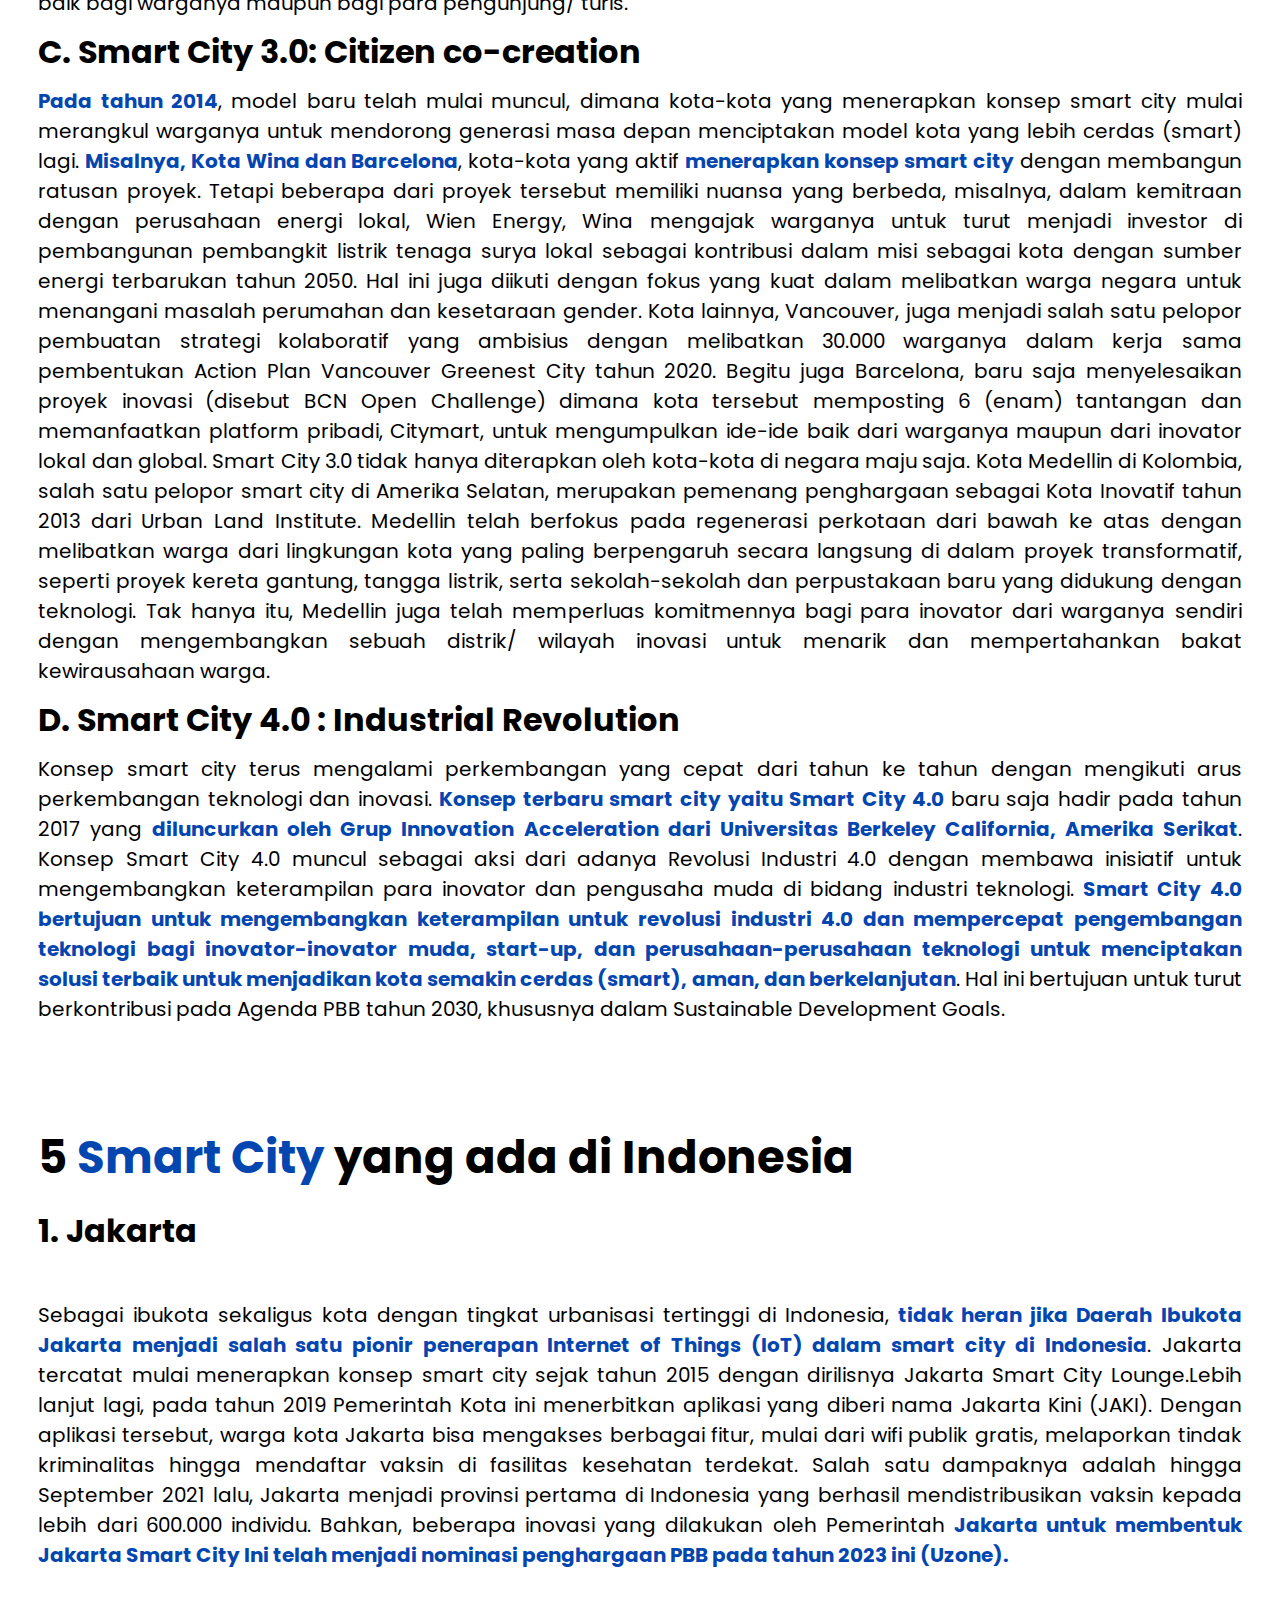
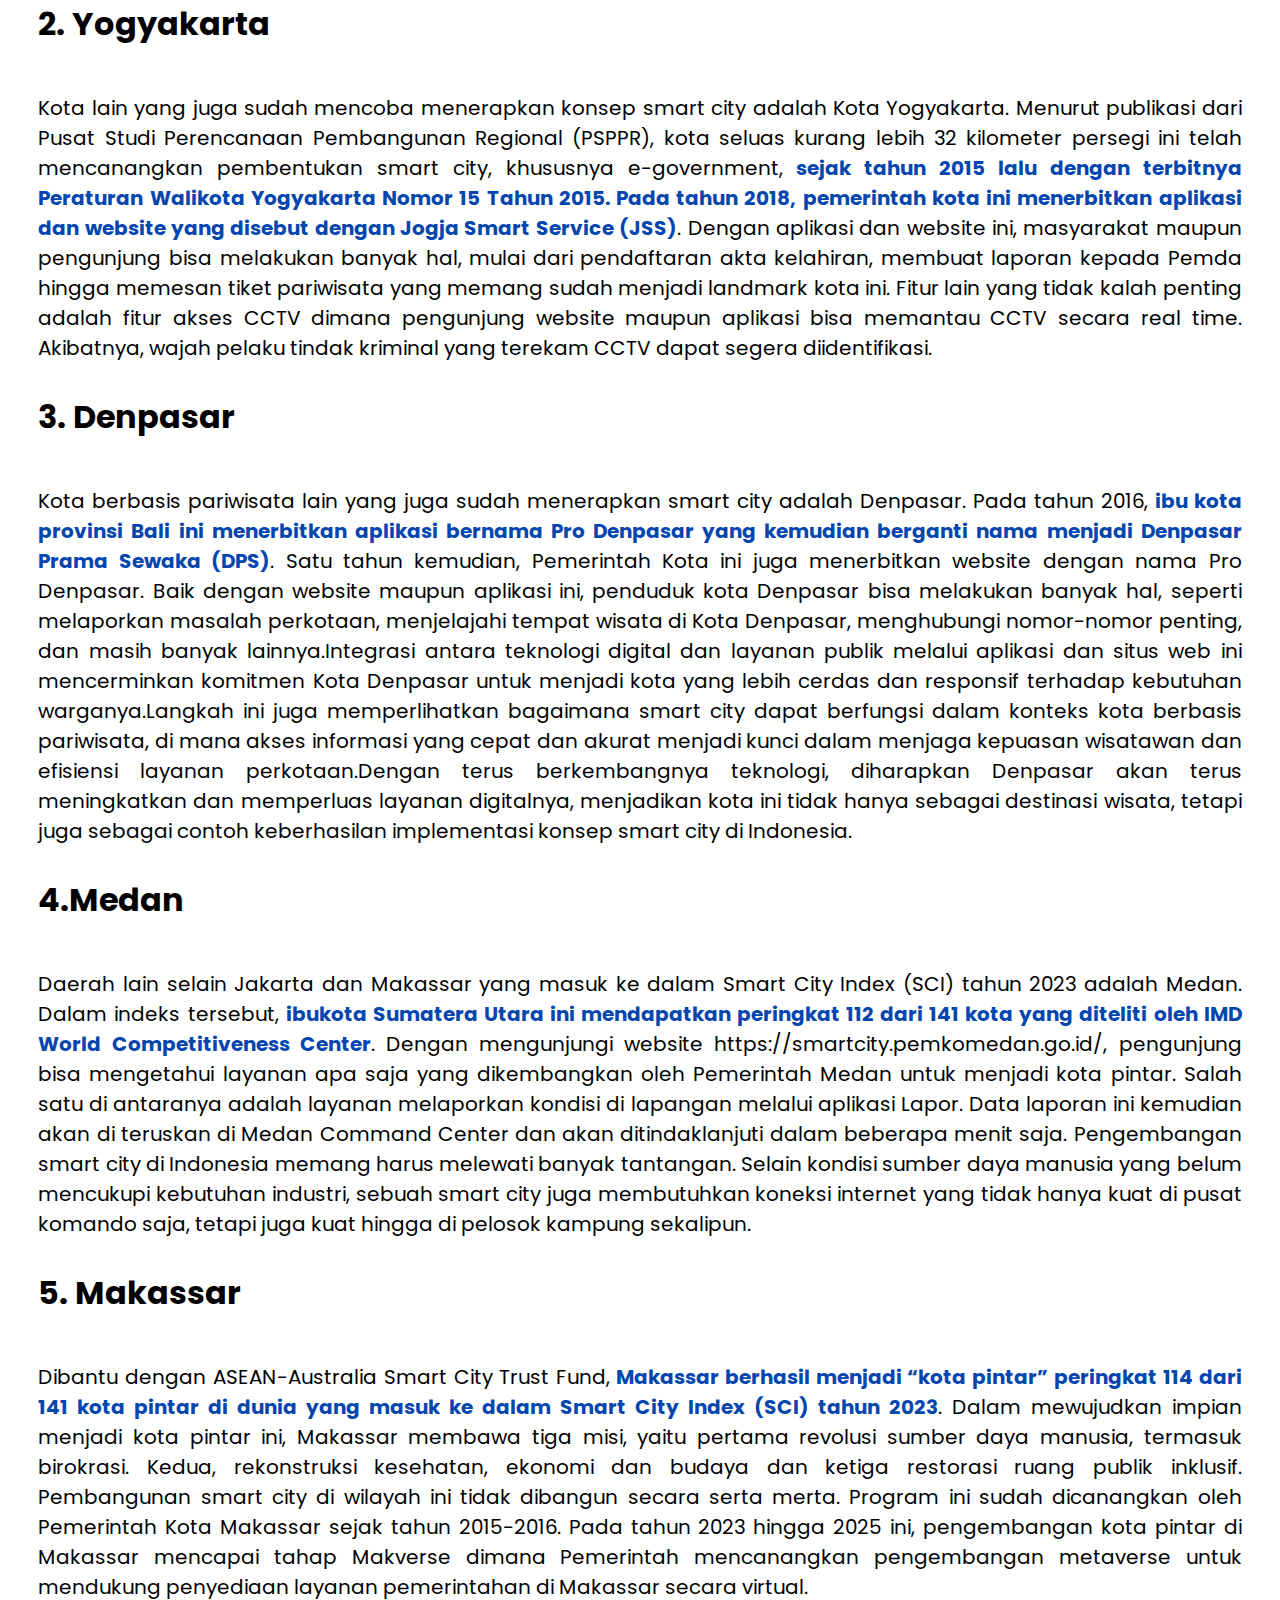
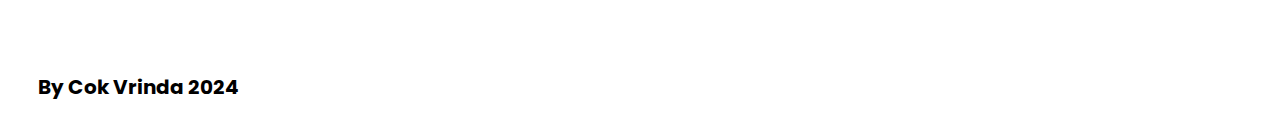
==== commit 30d5cb55: "icon update" ====
--- a/index.html
+++ b/index.html
@@ -1,6 +1,5 @@
 <!DOCTYPE html>
 <html lang="en">
-
 <head>
   <meta charset="UTF-8" />
   <meta name="viewport" content="width=device-width, initial-scale=1.0" />
@@ -12,10 +11,9 @@
     href="https://fonts.googleapis.com/css2?family=Poppins:ital,wght@0,100;0,200;0,300;0,400;0,500;0,600;0,700;0,800;0,900;1,100;1,200;1,300;1,400;1,500;1,600;1,700;1,800;1,900&display=swap"
     rel="stylesheet" />
   <script src="https://kit.fontawesome.com/1897315b86.js" crossorigin="anonymous"></script>
-
+  <link rel="shortcut icon" href="image/favicon-16x16.png" type="image/x-icon">
   <script src="https://unpkg.com/feather-icons"></script>
 </head>
-
 <body>
   <!-- Navbar -->
   <nav class="navbar" id="navbar">
@@ -38,11 +36,10 @@
         <i data-feather="sun" onclick="klikmodeterang()"></i>
       </div>
     </div>
-
   </nav>
-
   <!-- Isi -->
   <div class="isi">
+    <!-- Pertama -->
     <p class="judul">Apa itu <span>Smart City?</span></p>
     <div class="awal">
       <img src="image/smartcity.jpg" alt="Gambar Smart City" />
@@ -87,6 +84,7 @@
         </p>
       </div>
     </div>
+    <!-- Kedua -->
     <div class="kedua">
       <p class="judul">Apa Fungsi <span>Smart City?</span></p>
       <div class="kotak">
@@ -132,8 +130,8 @@
         </div>
       </div>
     </div>
+    <!-- Ketiga -->
     <p class="judul">Siapa Pencetus Konsep <span>Smart City? </span></p>
-
     <div class="ketiga">
       <img src="image/IBM.png" alt="" />
       <div>
@@ -221,11 +219,11 @@
         </p>
         <h1>C. Smart City 3.0: Citizen co-creation</h1>
         <p>
-          Pada tahun 2014, model baru telah mulai muncul, dimana kota-kota
+          <span>Pada tahun 2014</span>, model baru telah mulai muncul, dimana kota-kota
           yang menerapkan konsep smart city mulai merangkul warganya untuk
           mendorong generasi masa depan menciptakan model kota yang lebih
-          cerdas (smart) lagi. Misalnya, Kota Wina dan Barcelona, kota-kota
-          yang aktif menerapkan konsep smart city dengan membangun ratusan
+          cerdas (smart) lagi. <span>Misalnya, Kota Wina dan Barcelona</span>, kota-kota
+          yang aktif <span>menerapkan konsep smart city</span> dengan membangun ratusan
           proyek. Tetapi beberapa dari proyek tersebut memiliki nuansa yang
           berbeda, misalnya, dalam kemitraan dengan perusahaan energi lokal,
           Wien Energy, Wina mengajak warganya untuk turut menjadi investor di
@@ -257,33 +255,33 @@
         <p>
           Konsep smart city terus mengalami perkembangan yang cepat dari tahun
           ke tahun dengan mengikuti arus perkembangan teknologi dan inovasi.
-          Konsep terbaru smart city yaitu Smart City 4.0 baru saja hadir pada
-          tahun 2017 yang diluncurkan oleh Grup Innovation Acceleration dari
-          Universitas Berkeley California, Amerika Serikat. Konsep Smart City
+          <span>Konsep terbaru smart city yaitu Smart City 4.0 </span>baru saja hadir pada
+          tahun 2017 yang <span>diluncurkan oleh Grup Innovation Acceleration dari
+          Universitas Berkeley California, Amerika Serikat</span>. Konsep Smart City
           4.0 muncul sebagai aksi dari adanya Revolusi Industri 4.0 dengan
           membawa inisiatif untuk mengembangkan keterampilan para inovator dan
-          pengusaha muda di bidang industri teknologi. Smart City 4.0
+          pengusaha muda di bidang industri teknologi. <span> Smart City 4.0
           bertujuan untuk mengembangkan keterampilan untuk revolusi industri
           4.0 dan mempercepat pengembangan teknologi bagi inovator-inovator
           muda, start-up, dan perusahaan-perusahaan teknologi untuk
           menciptakan solusi terbaik untuk menjadikan kota semakin cerdas
-          (smart), aman, dan berkelanjutan. Hal ini bertujuan untuk turut
+          (smart), aman, dan berkelanjutan</span>. Hal ini bertujuan untuk turut
           berkontribusi pada Agenda PBB tahun 2030, khususnya dalam
           Sustainable Development Goals.
         </p>
       </div>
     </div>
+    <!-- Keempat -->
     <p class="judul">5 <span>Smart City </span>yang ada di Indonesia</p>
     <div class="keempat">
       <h1>1. Jakarta</h1>
-
       <div class="contoh">
         <img src="image/jakarta.jpg" alt="" />
         <p>
           Sebagai ibukota sekaligus kota dengan tingkat urbanisasi tertinggi
-          di Indonesia, tidak heran jika Daerah Ibukota Jakarta menjadi salah
+          di Indonesia, <span>tidak heran jika Daerah Ibukota Jakarta menjadi salah
           satu pionir penerapan Internet of Things (IoT) dalam smart city di
-          Indonesia. Jakarta tercatat mulai menerapkan konsep smart city sejak
+          Indonesia</span>. Jakarta tercatat mulai menerapkan konsep smart city sejak
           tahun 2015 dengan dirilisnya Jakarta Smart City Lounge.Lebih lanjut
           lagi, pada tahun 2019 Pemerintah Kota ini menerbitkan aplikasi yang
           diberi nama Jakarta Kini (JAKI). Dengan aplikasi tersebut, warga
@@ -293,8 +291,8 @@
           September 2021 lalu, Jakarta menjadi provinsi pertama di Indonesia
           yang berhasil mendistribusikan vaksin kepada lebih dari 600.000
           individu. Bahkan, beberapa inovasi yang dilakukan oleh Pemerintah
-          Jakarta untuk membentuk Jakarta Smart City Ini telah menjadi
-          nominasi penghargaan PBB pada tahun 2023 ini (Uzone). adsffsdfsd
+          <span>Jakarta untuk membentuk Jakarta Smart City Ini telah menjadi
+          nominasi penghargaan PBB pada tahun 2023 ini (Uzone).</span>
         </p>
       </div>
       <h1>2. Yogyakarta</h1>
@@ -305,10 +303,10 @@
           adalah Kota Yogyakarta. Menurut publikasi dari Pusat Studi
           Perencanaan Pembangunan Regional (PSPPR), kota seluas kurang lebih
           32 kilometer persegi ini telah mencanangkan pembentukan smart city,
-          khususnya e-government, sejak tahun 2015 lalu dengan terbitnya
+          khususnya e-government, <span>sejak tahun 2015 lalu dengan terbitnya
           Peraturan Walikota Yogyakarta Nomor 15 Tahun 2015. Pada tahun 2018,
           pemerintah kota ini menerbitkan aplikasi dan website yang disebut
-          dengan Jogja Smart Service (JSS). Dengan aplikasi dan website ini,
+          dengan Jogja Smart Service (JSS)</span>. Dengan aplikasi dan website ini,
           masyarakat maupun pengunjung bisa melakukan banyak hal, mulai dari
           pendaftaran akta kelahiran, membuat laporan kepada Pemda hingga
           memesan tiket pariwisata yang memang sudah menjadi landmark kota
@@ -323,9 +321,9 @@
         <img src="image/Denpasar-2_0.jpeg" alt="" />
         <p>
           Kota berbasis pariwisata lain yang juga sudah menerapkan smart city
-          adalah Denpasar. Pada tahun 2016, ibu kota provinsi Bali ini
+          adalah Denpasar. Pada tahun 2016, <span>ibu kota provinsi Bali ini
           menerbitkan aplikasi bernama Pro Denpasar yang kemudian berganti
-          nama menjadi Denpasar Prama Sewaka (DPS). Satu tahun kemudian,
+          nama menjadi Denpasar Prama Sewaka (DPS)</span>. Satu tahun kemudian,
           Pemerintah Kota ini juga menerbitkan website dengan nama Pro
           Denpasar. Baik dengan website maupun aplikasi ini, penduduk kota
           Denpasar bisa melakukan banyak hal, seperti melaporkan masalah
@@ -350,8 +348,8 @@
         <p>
           Daerah lain selain Jakarta dan Makassar yang masuk ke dalam Smart
           City Index (SCI) tahun 2023 adalah Medan. Dalam indeks tersebut,
-          ibukota Sumatera Utara ini mendapatkan peringkat 112 dari 141 kota
-          yang diteliti oleh IMD World Competitiveness Center. Dengan
+        <span>ibukota Sumatera Utara ini mendapatkan peringkat 112 dari 141 kota
+          yang diteliti oleh IMD World Competitiveness Center</span>. Dengan
           mengunjungi website https://smartcity.pemkomedan.go.id/, pengunjung
           bisa mengetahui layanan apa saja yang dikembangkan oleh Pemerintah
           Medan untuk menjadi kota pintar. Salah satu di antaranya adalah
@@ -369,9 +367,9 @@
       <div class="contoh">
         <img src="image/makasar.jpg" alt="" />
         <p>
-          Dibantu dengan ASEAN-Australia Smart City Trust Fund, Makassar
+          Dibantu dengan ASEAN-Australia Smart City Trust Fund,<span> Makassar
           berhasil menjadi “kota pintar” peringkat 114 dari 141 kota pintar di
-          dunia yang masuk ke dalam Smart City Index (SCI) tahun 2023. Dalam
+          dunia yang masuk ke dalam Smart City Index (SCI) tahun 2023</span>. Dalam
           mewujudkan impian menjadi kota pintar ini, Makassar membawa tiga
           misi, yaitu pertama revolusi sumber daya manusia, termasuk
           birokrasi. Kedua, rekonstruksi kesehatan, ekonomi dan budaya dan
@@ -386,10 +384,13 @@
       </div>
     </div>
   </div>
+  <!-- Footer -->
   <footer>
-    <div class="footeratas">  
-      <a href="https://www.instagram.com/cokvrindaaa88/"><i class="fa-brands fa-instagram"></i></a>
-      <a href="https://www.tiktok.com/@cokvrindaa"><i class="fa-brands fa-tiktok"></i></a>
+    <div class="footeratas" id="footeratas">  
+      <a href="https://www.instagram.com/cokvrindaaa88/" id="logoig" class="logoig"><i class="fa-brands fa-instagram" ></i></a>
+      <a href="https://www.tiktok.com/@cokvrindaa"><i class="fa-brands fa-tiktok" id="logotiktok"></i></a>
+      <a href="https://www.youtube.com/@ohtheneptune"><i class="fa-brands fa-youtube" id="logoyt"></i></a>
+      <a href="https://github.com/cokvrindaa"><i class="fa-brands fa-github" id="logogithub"></i></a>
     </div>
     <p>By Cok Vrinda 2024</p>
   </footer>
--- a/pengertianstyle.css
+++ b/pengertianstyle.css
@@ -1,18 +1,17 @@
 :root {
   --primary: rgb(4, 70, 176);
 }
-
 * {
   font-family: "Poppins", sans-serif;
   margin: 0;
   padding: 0;
   text-decoration: none;
 }
-
+/* Font Popins */
 body {
   font-family: "Poppins", sans-serif;
 }
-
+/* Navbar Style */
 .navbar {
   padding: 30px 3%;
   display: flex;
@@ -25,29 +24,22 @@
   z-index: 9999;
   background-color: white;
 }
-
 .navbar .navbar-logo {
   font-weight: bold;
   font-size: 40px;
   font-style: italic;
 }
-
 .navbar .navbar-logo span {
   font-weight: bold;
   font-size: 40px;
   font-style: italic;
   color: var(--primary);
 }
-
 .navbar .navbar-tengah a {
   font-weight: bold;
   font-size: 20px;
   color: black;
   padding: 10px;
-}
-
-.isi {
-  padding: 30px 3%;
 }
 /* Isi awal */
 .isi .awal {
@@ -56,24 +48,23 @@
   align-items: flex-start;
   margin-bottom: 100px;
 }
-
+.isi {
+  padding: 30px 3%;
+}
 .isi .judul {
   font-weight: bold;
   font-size: 45px;
   margin-top: 50px;
   margin-bottom: 15px;
 }
-
 .isi .judul span {
   font-weight: bold;
   color: var(--primary);
 }
-
 .isi .awal p {
   text-align: justify;
   font-size: 20px;
 }
-
 .isi .awal img {
   max-width: 40%;
   border-radius: 20px;
@@ -86,12 +77,10 @@
   font-weight: bold;
   color: var(--primary);
 }
-
 /* Isi ke 2 */
 .kedua .judul {
   margin-bottom: 30px;
 }
-
 .kedua .kotak {
   display: flex;
   gap: 20px;
@@ -99,7 +88,6 @@
   align-items: center;
   justify-content: center;
 }
-
 .kedua .kotak div {
   border-radius: 10px;
   border: solid 1px;
@@ -111,35 +99,29 @@
   justify-content: center;
   text-align: center;
 }
-
 .kedua .kotak div p {
   font-size: 20px;
   font-weight: bold;
   margin: 0;
 }
-
 /* Isi ke tiga */
 .judul {
   margin-top: 30px;
 }
-
 .ketiga span {
   color: var(--primary);
   font-weight: bold;
 }
-
 .ketiga p {
   text-align: justify;
   font-size: 20px;
 }
-
 .isi .ketiga {
   display: block;
   gap: 20px;
   align-items: flex-end;
   margin-bottom: 100px;
 }
-
 .isi .ketiga img {
   max-width: 40%;
   border-radius: 20px;
@@ -175,9 +157,12 @@
   object-fit: cover;
   margin-right: 10px;
 }
-
+/* dorpdownmenu */
 #menu {
   display: none;
+}
+#menu:hover{
+  cursor: pointer;
 }
 /* Dark Light Mode */
 body.styledarkmode {
@@ -215,7 +200,9 @@
   font-weight: bold;
   color: black;
 }
-
+.styledarkmode footer i {
+  color: white; 
+}
 /* Responsiv */
 @media (max-width: 1440px) {
   .isi .awal,
@@ -229,7 +216,6 @@
   .judul {
     text-align: left;
   }
-
   .isi .awal img,
   .isi .ketiga img {
     max-width: 70%;
@@ -264,10 +250,12 @@
   .isidropdown a{
     color: black;
     font-weight: bold;
+    font-size: large;
   }
   .isidropdown-mode{
     display: flex;
     flex-direction: row;
+    gap: 10px;
   }
   .navbar {
     padding: 20px 3%;
@@ -307,7 +295,6 @@
     text-align: justify;
     font-size: 18px;
   }
-
   .isi .ketiga p {
     text-align: justify;
     font-size: 18px;
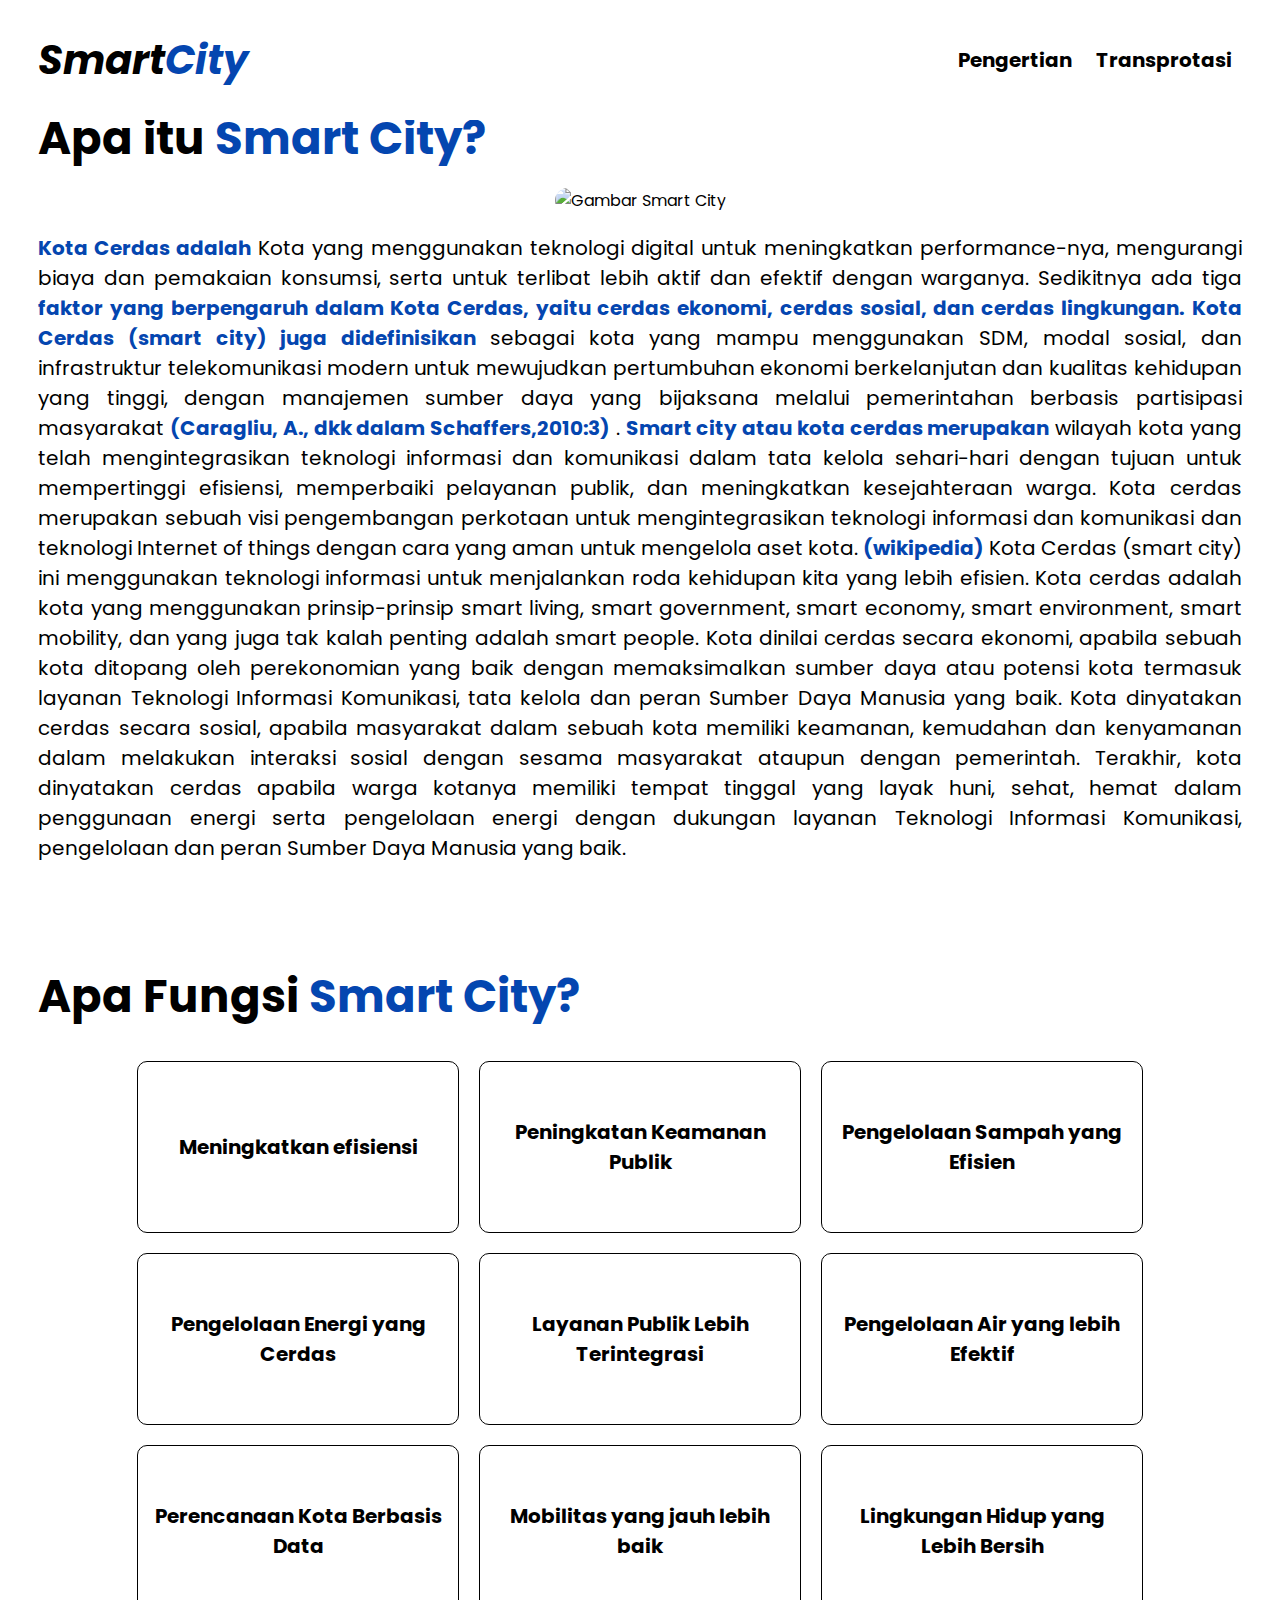
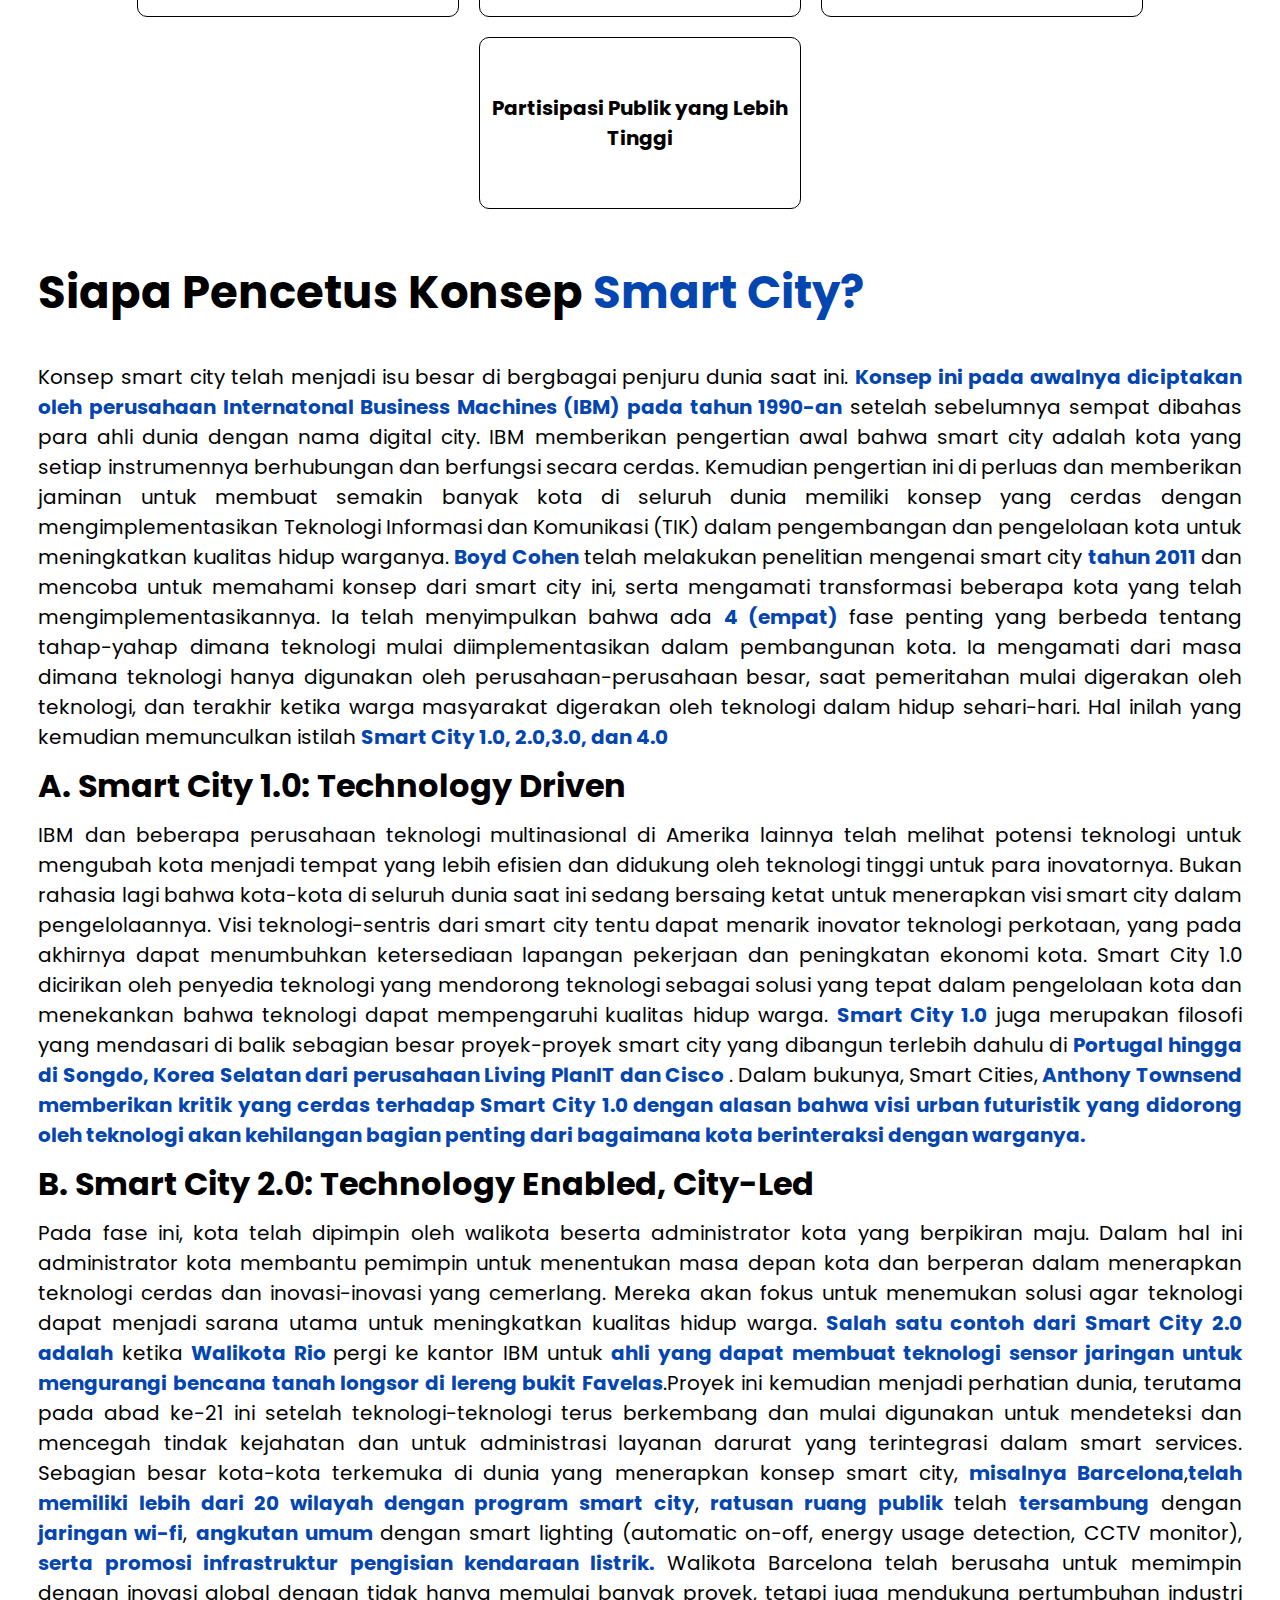
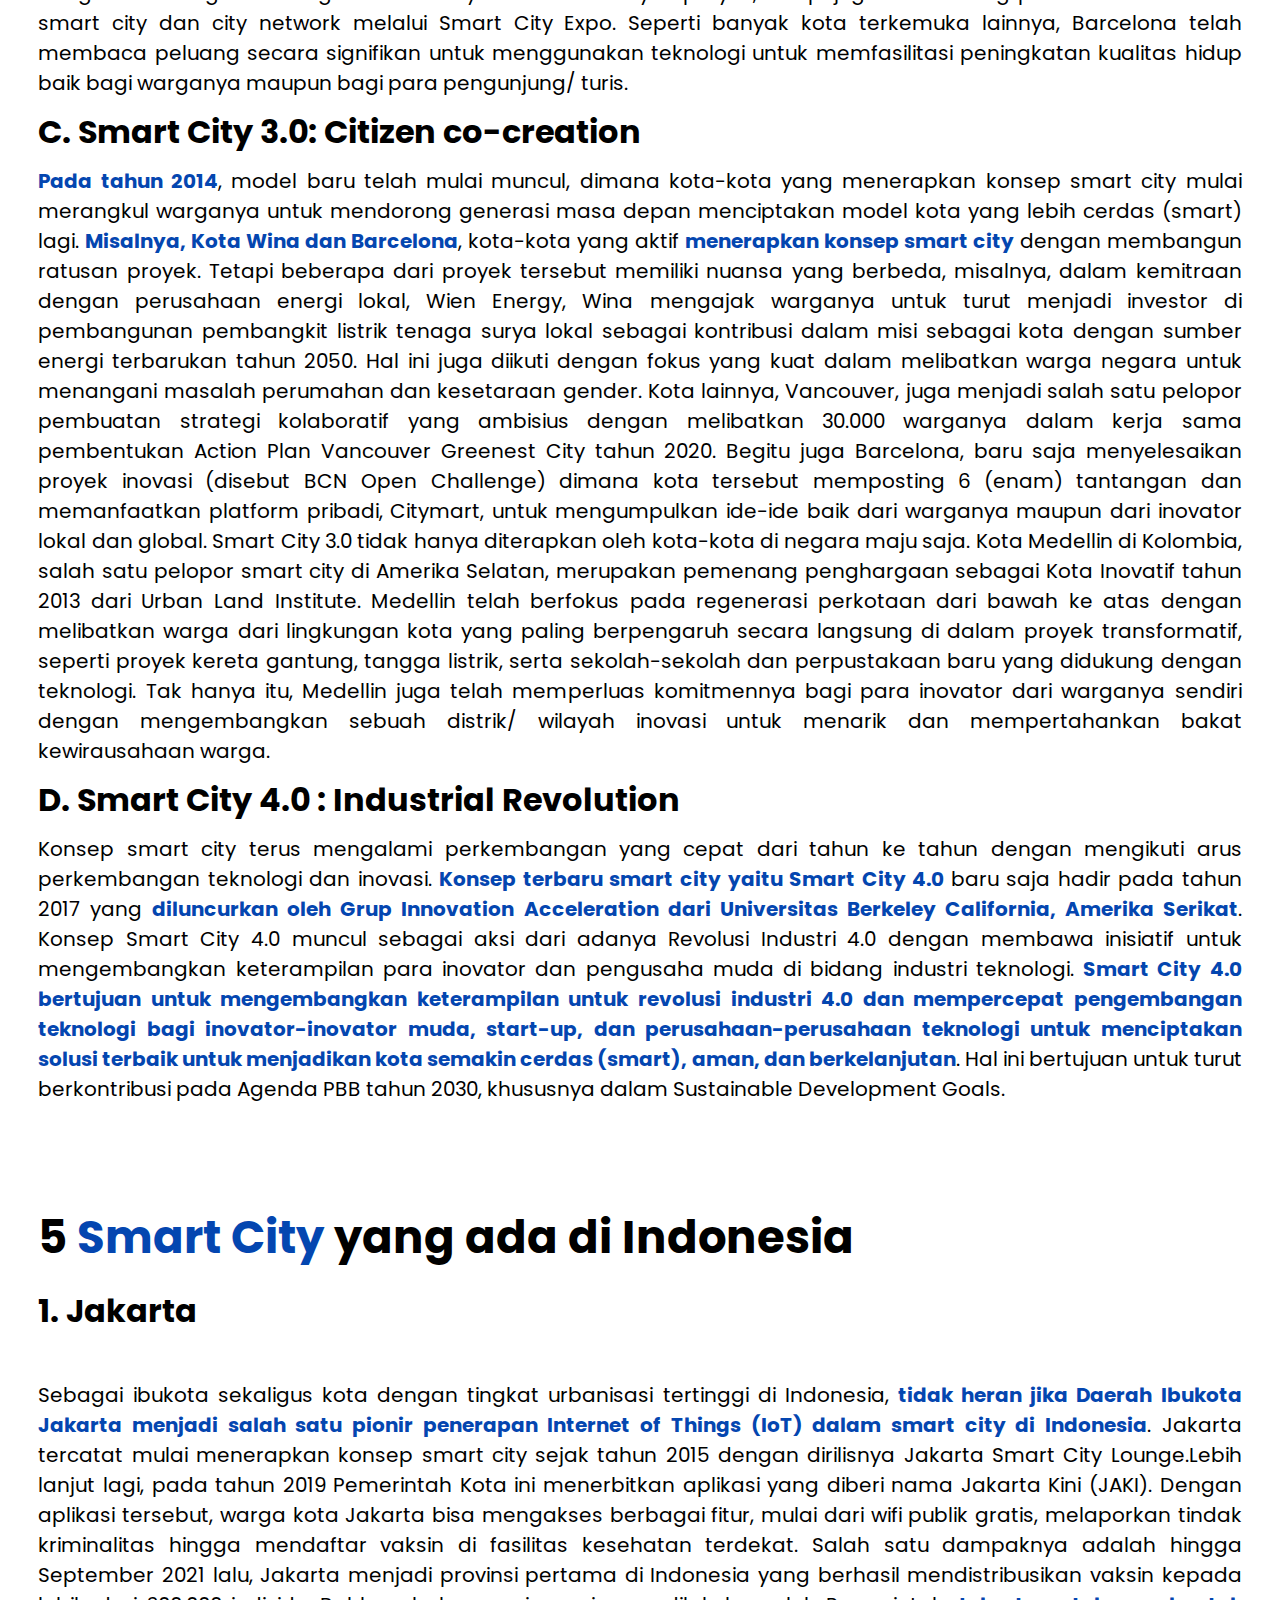
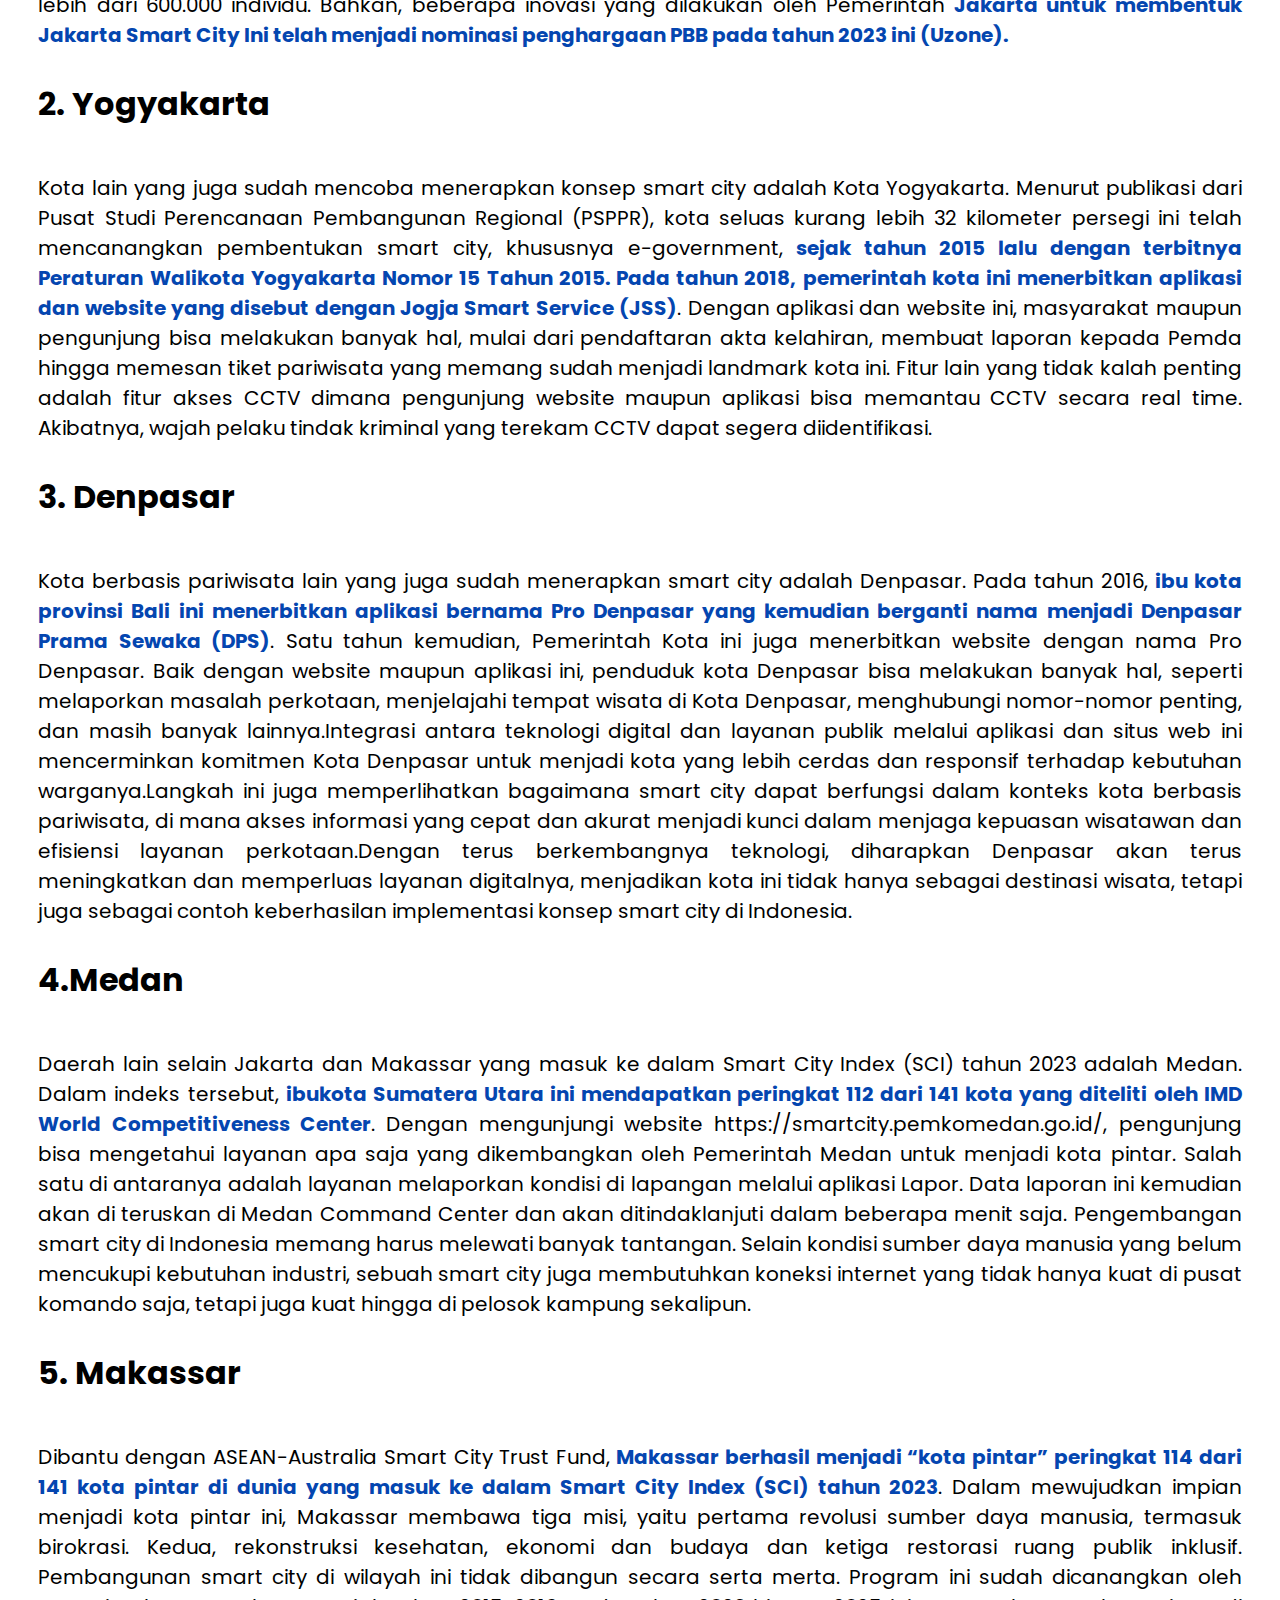
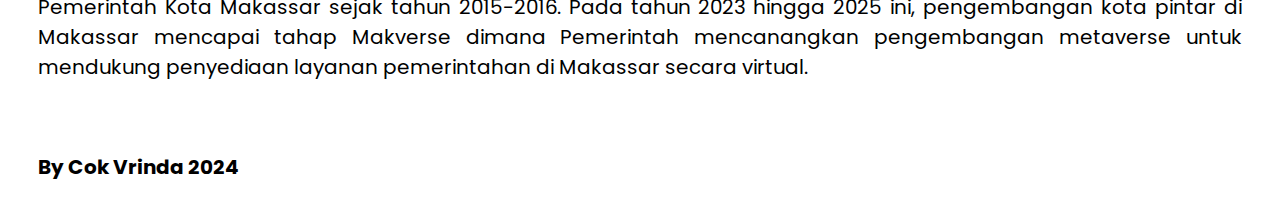
==== commit 7317e28c: "1517" ====
--- a/index.html
+++ b/index.html
@@ -24,7 +24,7 @@
       <a href="index.html">Pengertian</a>
       <a href="Transprortasi.html">Transprotasi</a>
       <i data-feather="moon" id="modegelap" onclick="klikmodegelap()"></i>
-      <i data-feather="sun" onclick="klikmodeterang()"></i>
+      <i data-feather="sun" id="modeterang" onclick="klikmodeterang()"></i>
     </div>
     <i data-feather="menu" id="menu"></i>
   </nav>
--- a/pengertianstyle.css
+++ b/pengertianstyle.css
@@ -90,6 +90,7 @@
 }
 .kedua .kotak div {
   border-radius: 10px;
+  padding: 10px;
   border: solid 1px;
   height: 150px;
   width: 300px;
@@ -161,7 +162,7 @@
 #menu {
   display: none;
 }
-#menu:hover{
+#menu:hover {
   cursor: pointer;
 }
 /* Dark Light Mode */
@@ -182,26 +183,26 @@
   color: white;
 }
 /* Footer */
-footer{
+footer {
   padding: 30px 3%;
   display: flex;
   flex-direction: column;
 }
-.footeratas{
+.footeratas {
   display: flex;
   gap: 10px;
 }
-footer p{
-  font-size: 20px;
-  font-weight: bold;
-}
-footer i{
+footer p {
+  font-size: 20px;
+  font-weight: bold;
+}
+footer i {
   font-size: 20px;
   font-weight: bold;
   color: black;
 }
 .styledarkmode footer i {
-  color: white; 
+  color: white;
 }
 /* Responsiv */
 @media (max-width: 1440px) {
@@ -228,7 +229,7 @@
     float: none; /* Hapus floating */
   }
 }
-/* hp */
+/* hp dan tab*/
 @media (max-width: 900px) {
   /* Dropdown */
   .dropdown {
@@ -241,18 +242,18 @@
     left: 0;
     right: 0;
   }
-  .isidropdown{
+  .isidropdown {
     display: flex;
     flex-direction: column;
     align-items: center;
-    gap: 10px ;
-  }
-  .isidropdown a{
+    gap: 10px;
+  }
+  .isidropdown a {
     color: black;
     font-weight: bold;
     font-size: large;
   }
-  .isidropdown-mode{
+  .isidropdown-mode {
     display: flex;
     flex-direction: row;
     gap: 10px;
@@ -328,3 +329,14 @@
     margin-right: 10px;
   }
 }
+@media (min-width: 901px) {
+  .navbar-tengah a:hover {
+    color: var(--primary);
+  }
+  .navbar-tengah #modegelap:hover {
+    color: var(--primary);
+  }
+  .navbar-tengah #modeterang:hover {
+    color: var(--primary);
+  }
+}
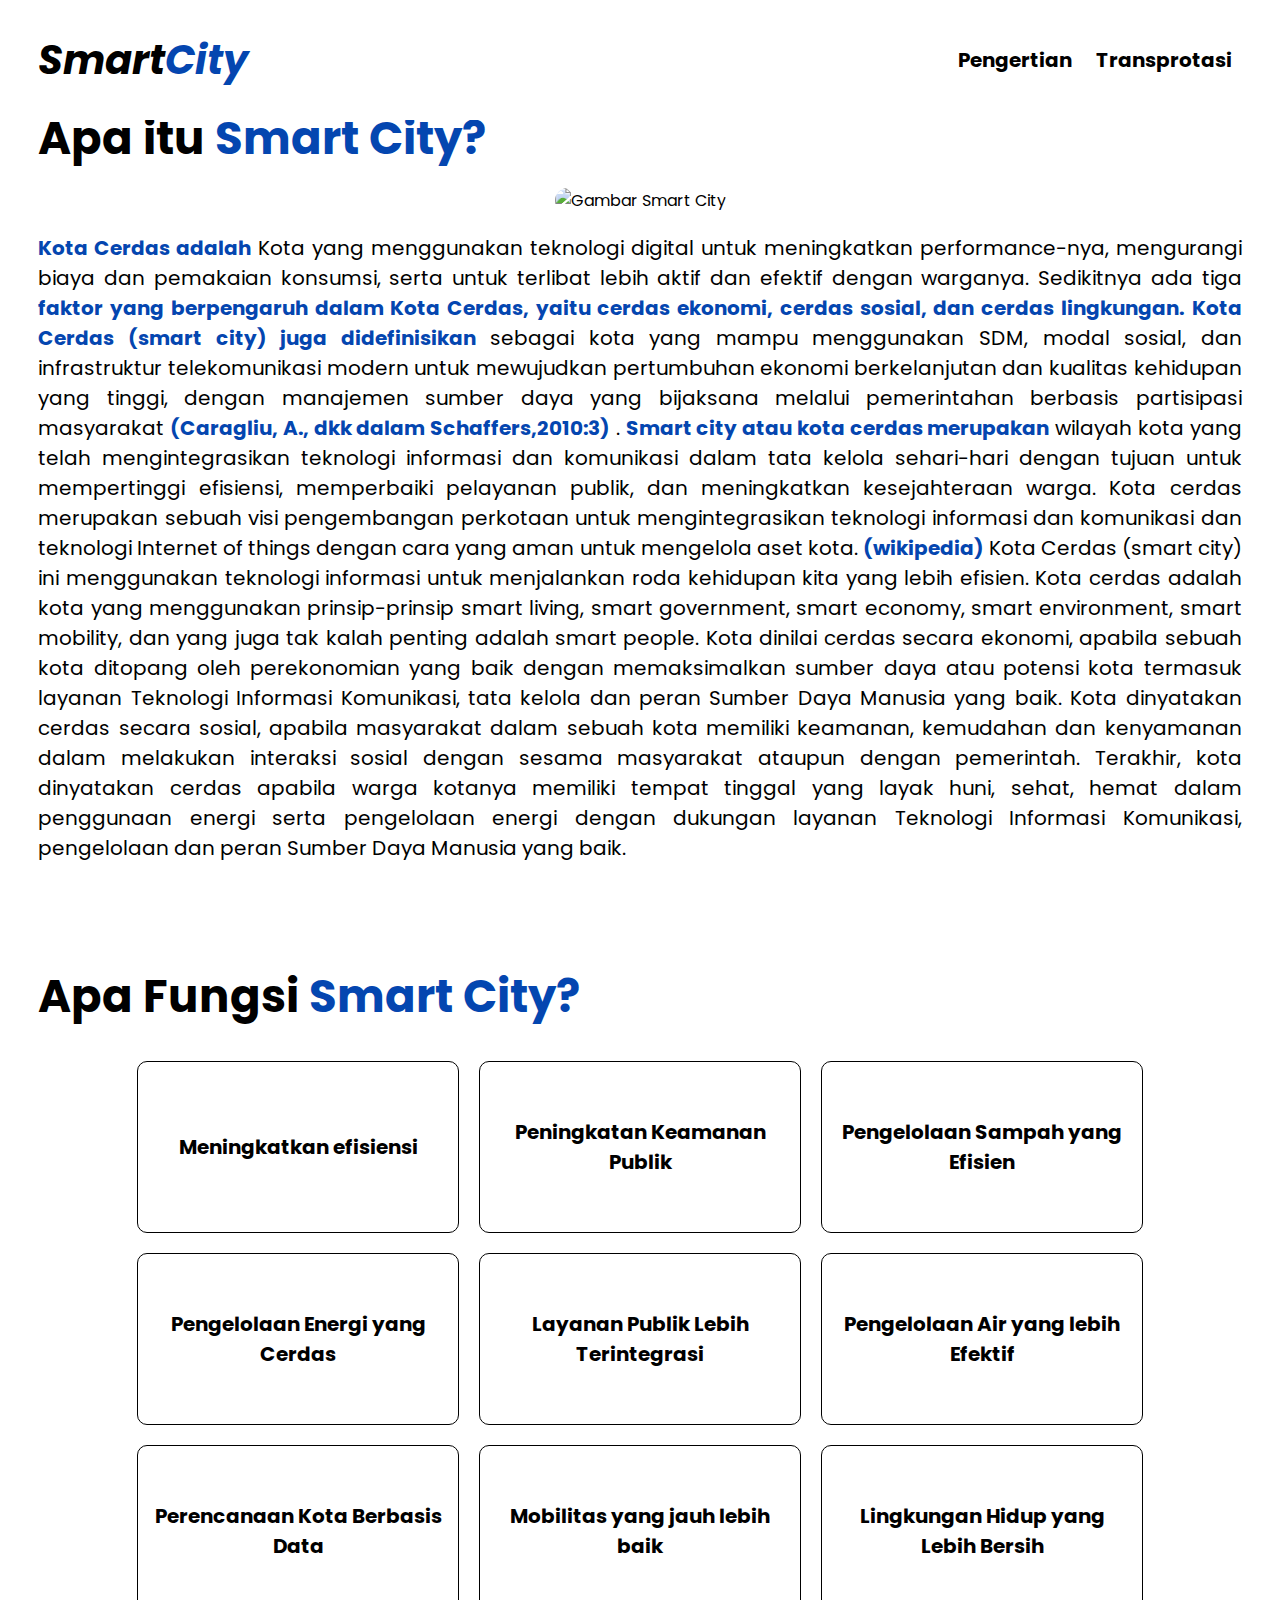
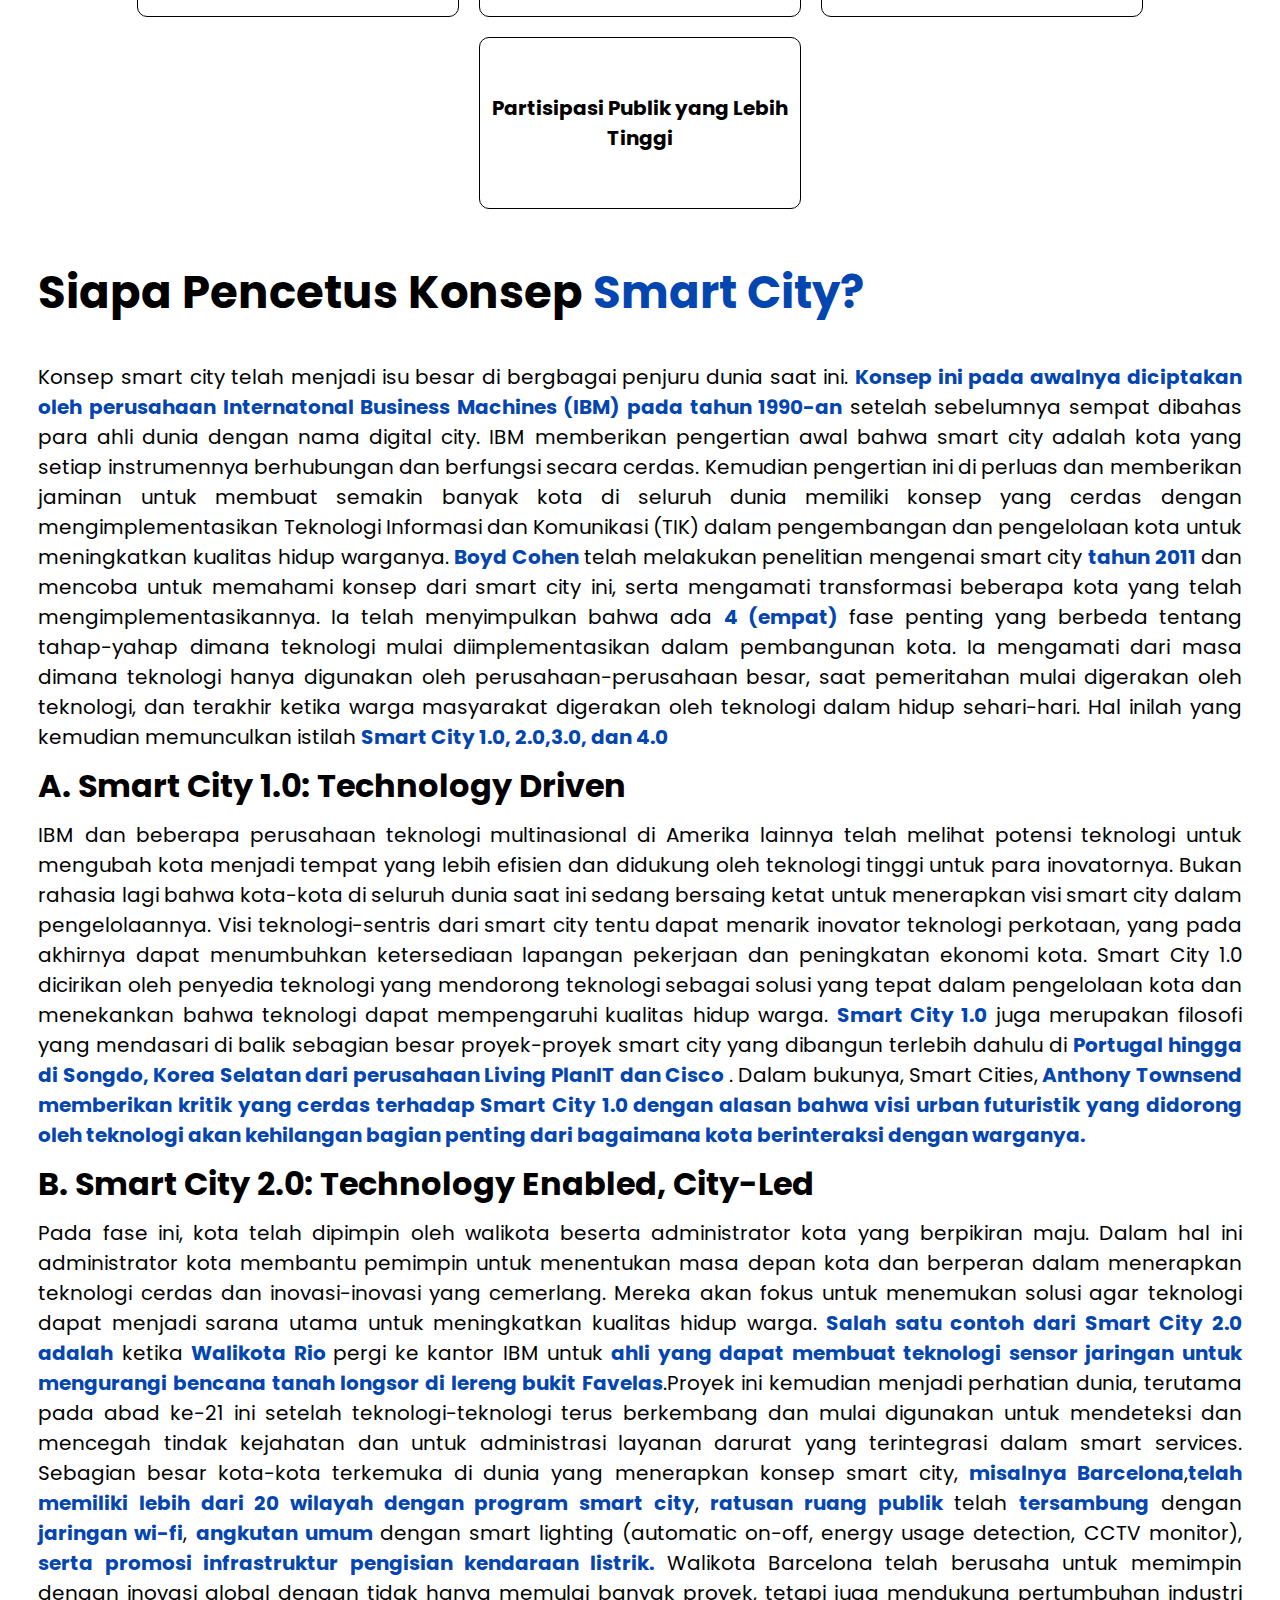
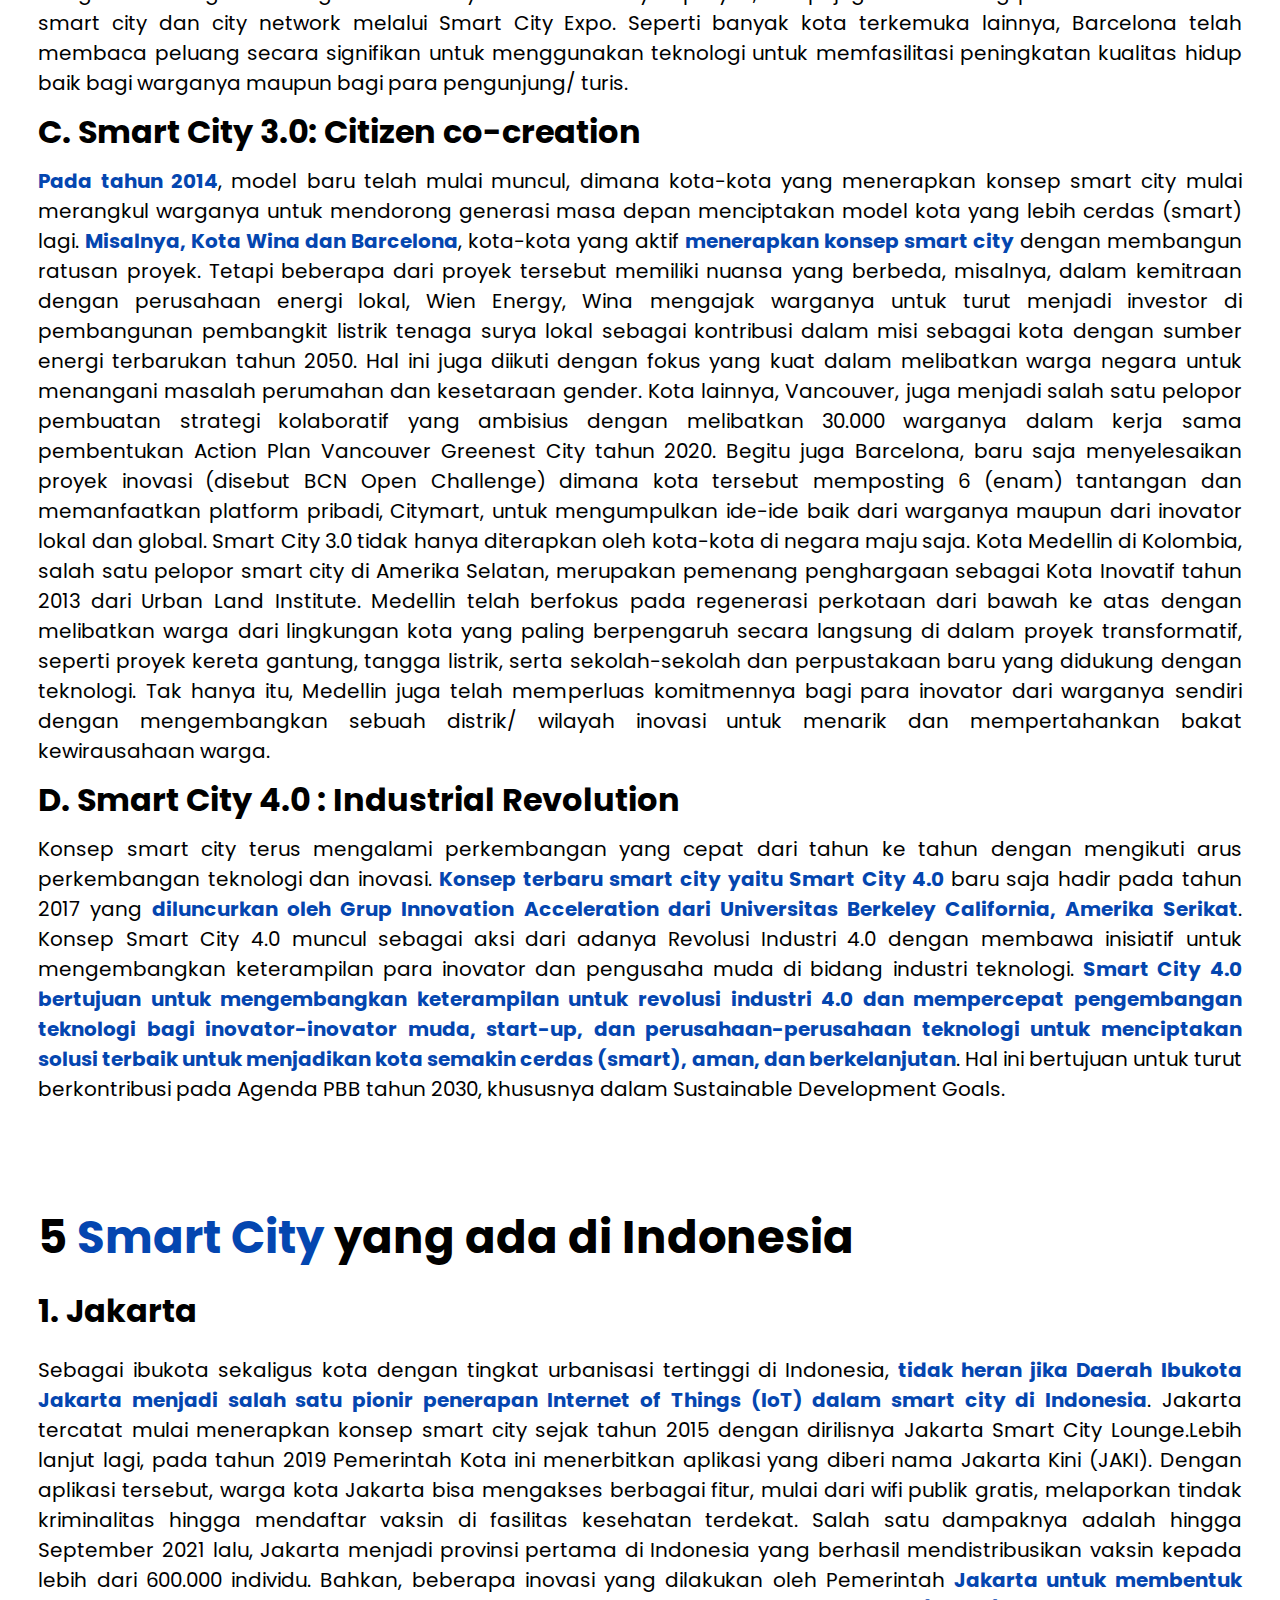
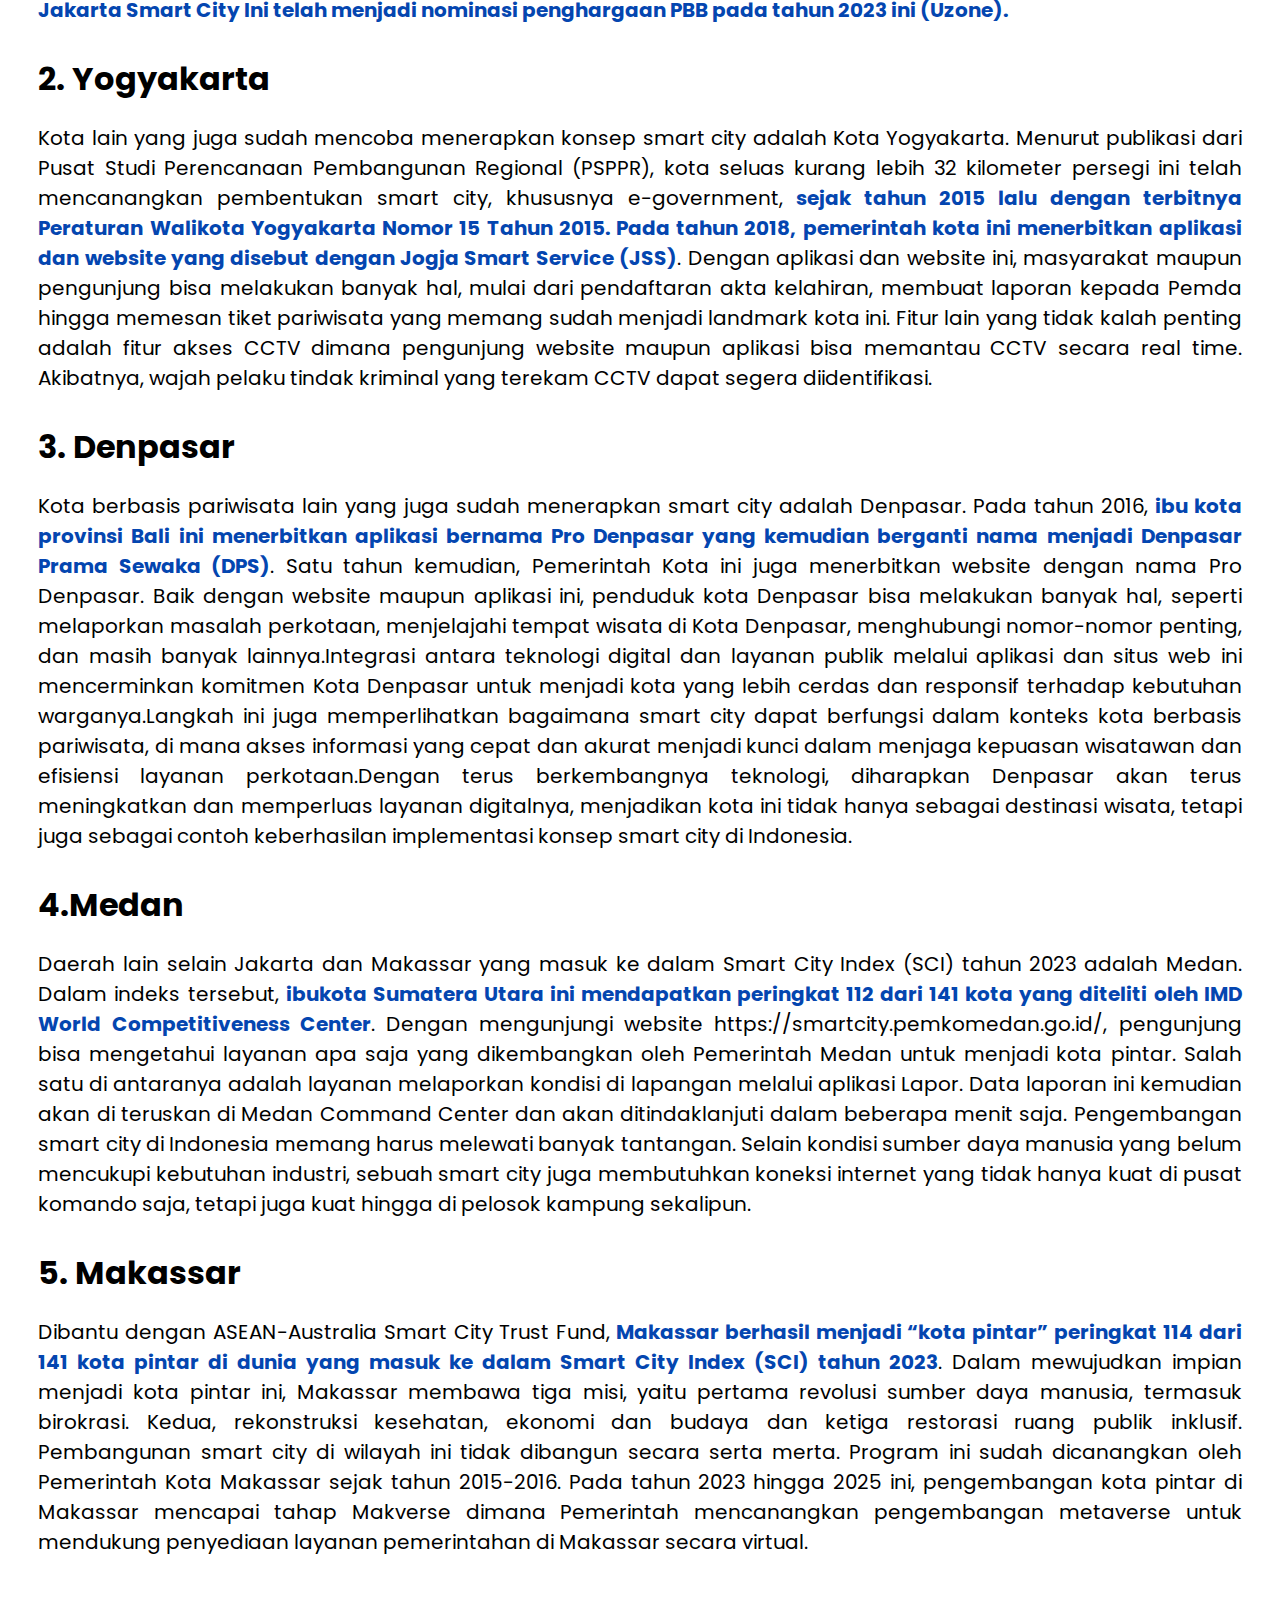
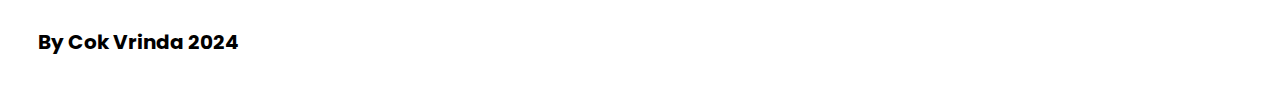
==== commit 5f1c32d3: "1748" ====
--- a/index.html
+++ b/index.html
@@ -276,7 +276,7 @@
     <div class="keempat">
       <h1>1. Jakarta</h1>
       <div class="contoh">
-        <img src="image/jakarta.jpg" alt="" />
+        <img src="./image/jakarta.jpg" alt="" />
         <p>
           Sebagai ibukota sekaligus kota dengan tingkat urbanisasi tertinggi
           di Indonesia, <span>tidak heran jika Daerah Ibukota Jakarta menjadi salah
@@ -297,7 +297,7 @@
       </div>
       <h1>2. Yogyakarta</h1>
       <div class="contoh">
-        <img src="image/yogyakarta.jpg" alt="" />
+        <img src="./image/yogyakarta.jpg" alt="" />
         <p>
           Kota lain yang juga sudah mencoba menerapkan konsep smart city
           adalah Kota Yogyakarta. Menurut publikasi dari Pusat Studi
@@ -318,7 +318,7 @@
       </div>
       <h1>3. Denpasar</h1>
       <div class="contoh">
-        <img src="image/Denpasar-2_0.jpeg" alt="" />
+        <img src="./image/Denpasar-2_0.jpeg" alt="" />
         <p>
           Kota berbasis pariwisata lain yang juga sudah menerapkan smart city
           adalah Denpasar. Pada tahun 2016, <span>ibu kota provinsi Bali ini
@@ -344,7 +344,7 @@
       </div>
       <h1>4.Medan</h1>
       <div class="contoh">
-        <img src="/image/KOTA-MEDAN.jpg" alt="" />
+        <img src="./image/KOTA-MEDAN.jpg" alt="" />
         <p>
           Daerah lain selain Jakarta dan Makassar yang masuk ke dalam Smart
           City Index (SCI) tahun 2023 adalah Medan. Dalam indeks tersebut,
@@ -365,7 +365,7 @@
       </div>
       <h1>5. Makassar</h1>
       <div class="contoh">
-        <img src="image/makasar.jpg" alt="" />
+        <img src="./image/makasar.jpg" alt="" />
         <p>
           Dibantu dengan ASEAN-Australia Smart City Trust Fund,<span> Makassar
           berhasil menjadi “kota pintar” peringkat 114 dari 141 kota pintar di
--- a/pengertianstyle.css
+++ b/pengertianstyle.css
@@ -224,9 +224,7 @@
     float: none; /* Hapus floating */
   }
   .isi .keempat img {
-    max-width: 30%;
-    margin: 0 auto; /* Pusatkan gambar */
-    float: none; /* Hapus floating */
+    max-width: 28%;
   }
 }
 /* hp dan tab*/
